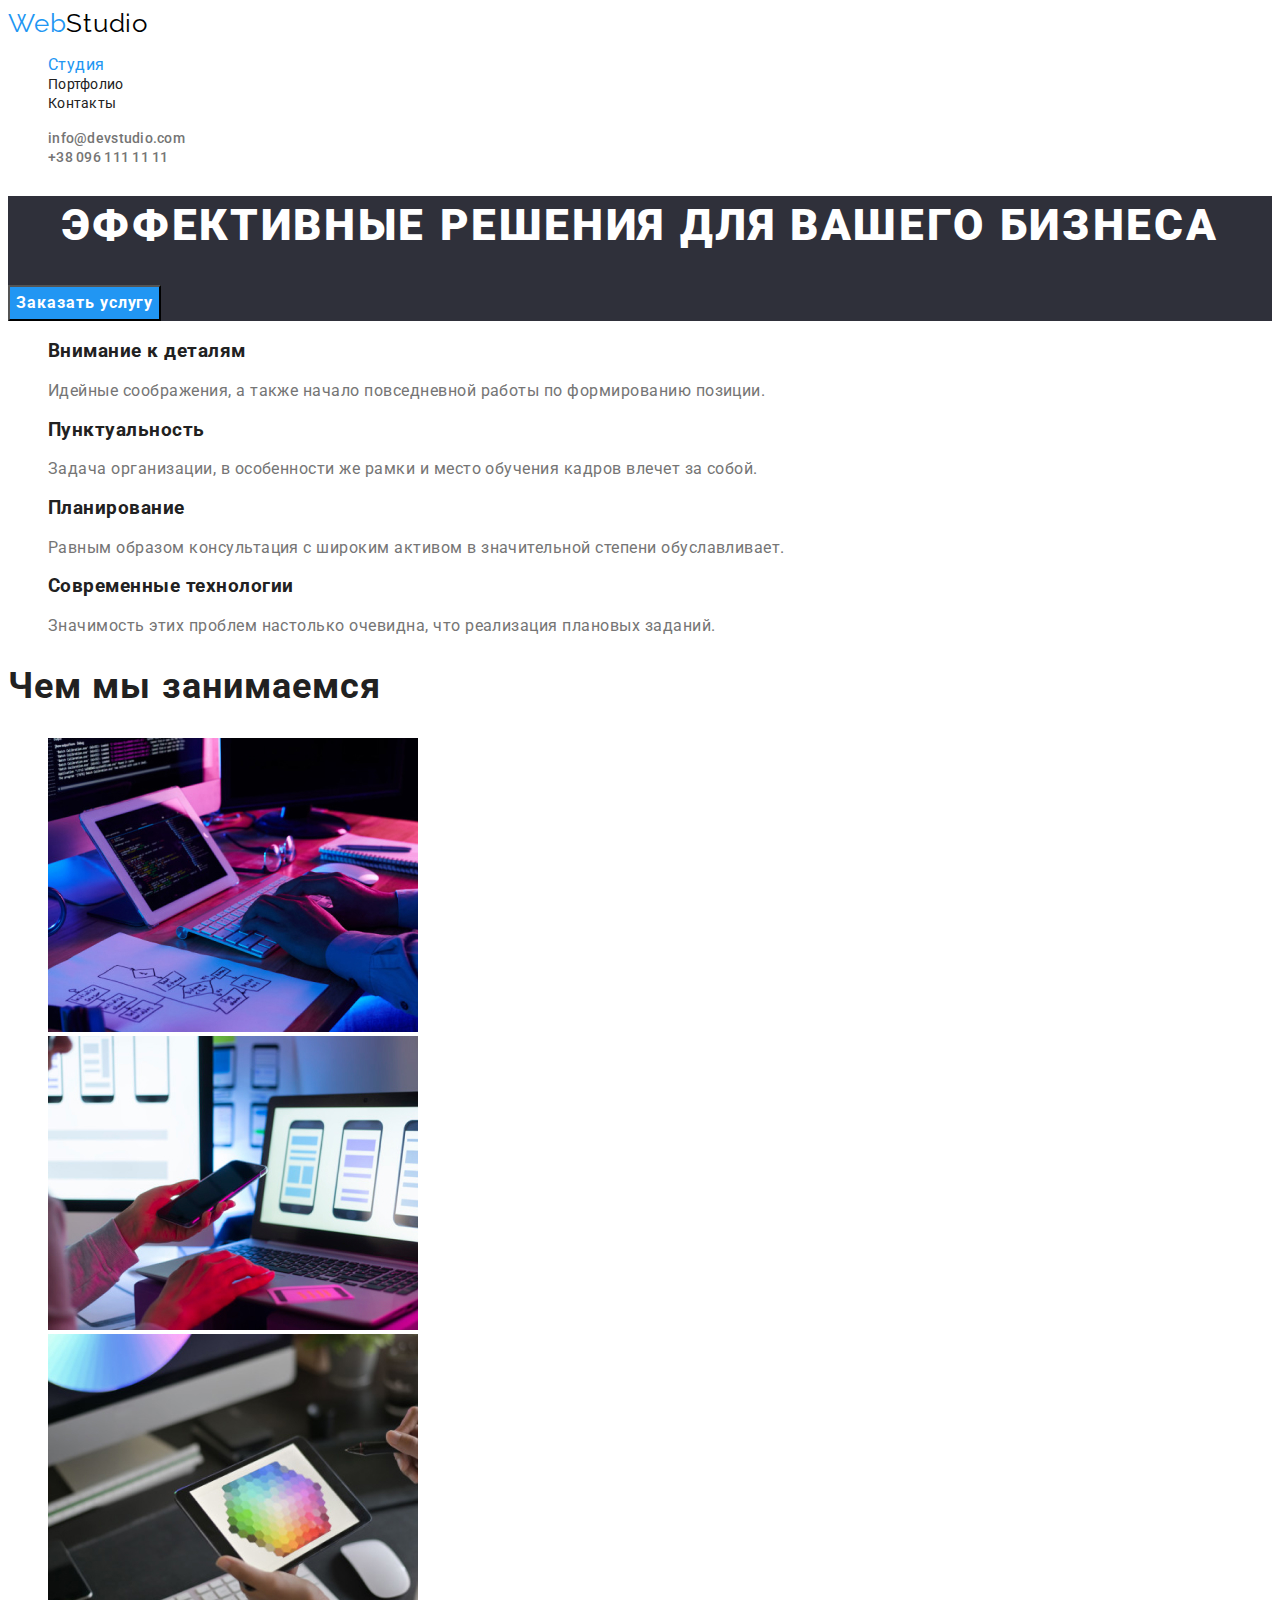
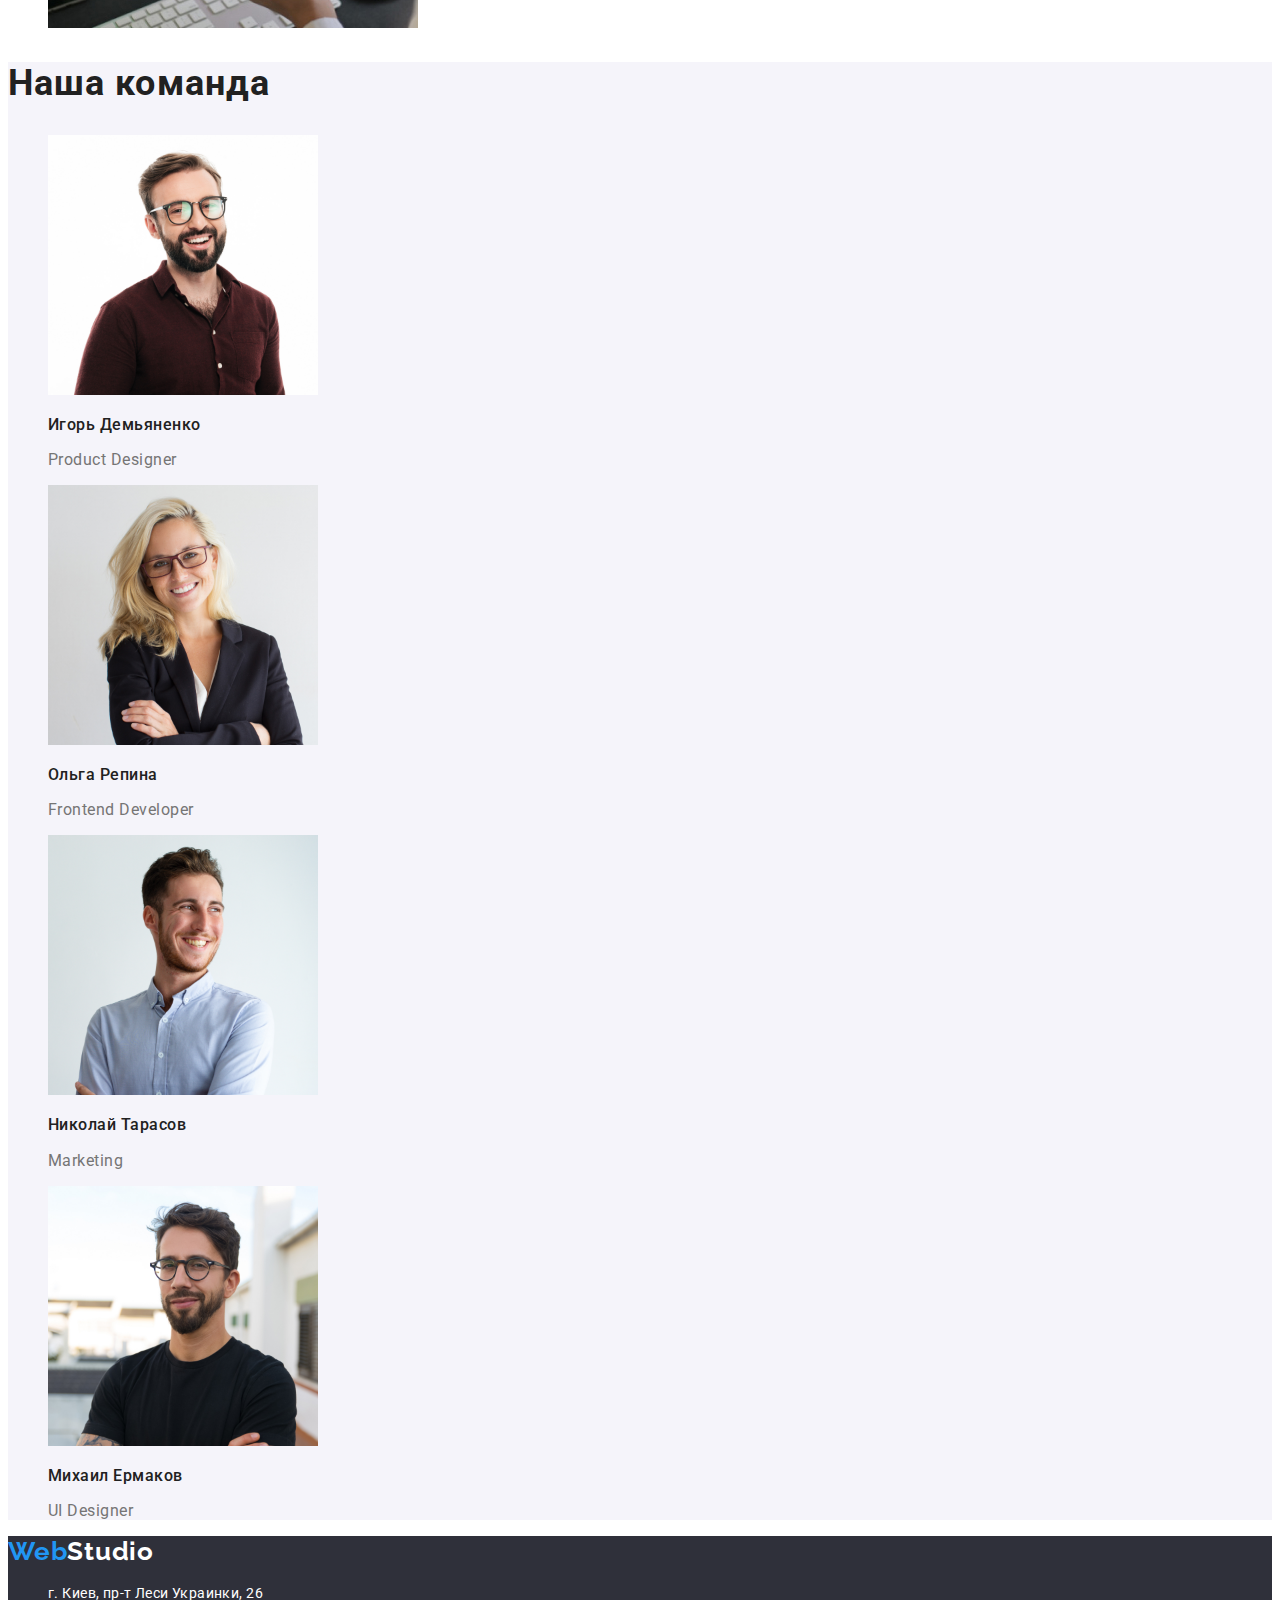
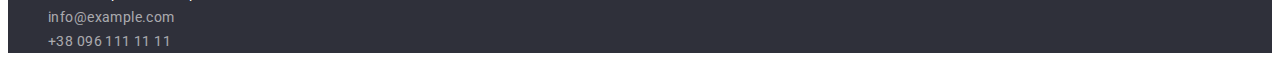
==== index.html @ 51764824 "копирует все файлы из дз2" ====
<!DOCTYPE html>
<html lang="ru">
  <head>
    <meta name="viewport" content="width=device-width, initial-scale=1.0" />
    <title>Document</title>
    <link rel="stylesheet" href="https://cdnjs.cloudflare.com/ajax/libs/modern-normalize/1.0.0/modern-normalize.min.css" 
    integrity="sha512-ISS7cAi1PEhQ8jnbJpJZMd29NlhNj4AWYyLOSp2CE/CsHxTCu+r+t0D2yoJudVrd0/8fTVPUVDzY5Tvli75u/g==" crossorigin="anonymous" />
    <meta charset="UTF-8" />
    <link rel="preconnect" href="https://fonts.gstatic.com">
    <link href="https://fonts.googleapis.com/css2?family=Raleway:wght@700&family=Roboto:wght@400;500;700;900&display=swap" 
    rel="stylesheet">
    <link rel="stylesheet" href="./css/styles.css">
   
    
  </head>
  <body class="page">
    <!--Header-->
    <header class="page-header">
      <nav>
        <a href="./index.html" class="logo" lang="en"> <span class="logo-accent">Web</span>Studio
        </a>
        
        <ul class="site-nav">
          <li><a href="./index.html" class="link-current">Студия</a></li>
          <li><a href="./portfolio.html" class="link">Портфолио</a></li>
          <li><a href="#" class="link">Контакты</a></li>
        </ul>
      </nav>

        <ul class="contacts">
          <li>
            <a href="mailto:info@devstudio.com" class="link">info@devstudio.com</a>
          </li>
          <li>
            <a href="tel:+380961111111" class="link">+38 096 111 11 11</a>
          </li>
          </ul>
    </header>

    <main>
      <!-- Hero-->
      <section class="hero">
        <h1 class="hero-title">Эффективные решения для вашего бизнеса</h1>
        <button type="button" class="hero-button">Заказать услугу</button>
      </section>
      <!--Advantages-->
      <section class="section">
        <h2 hidden class="section-title">Наши преимущества</h2>
        <ul>
          <li>
            <h3 class="title">Внимание к деталям</h3>
            <p>
              Идейные соображения, а также начало повседневной работы по
              формированию позиции.
            </p>
          </li>
          <li>
            <h3 class="title">Пунктуальность</h3>
            <p>
              Задача организации, в особенности же рамки и место обучения кадров
              влечет за собой.
            </p>
          </li>
          <li>
            <h3 class="title">Планирование</h3>
            <p>
              Равным образом консультация с широким активом в значительной
              степени обуславливает.
            </p>
          </li>
          <li>
            <h3 class="title">Современные технологии</h3>
            <p>
              Значимость этих проблем настолько очевидна, что реализация
              плановых заданий.
            </p>
          </li>
        </ul>
      </section>
      <!--capabilities-->
      <section class="section">
        <h2 class="section-title">Чем мы занимаемся</h2>
        <ul>
          <li>
            <a href="">
              <img
                src="./images/photo1.jpg/box-1.jpg"
                alt="программирование"
                width="370"/>
            </a>
          </li>
          <li>
            <a href=""
              ><img
                src="./images/photo1.jpg/box-2.jpg"
                alt="дизайн"
                width="370"
            /></a>
          </li>
          <li>
            <a href=""
              ><img
                src="./images/photo1.jpg/box-3.jpg"
                alt="графика"
                width="370" />
            </a>
          </li>
        </ul>
      </section>
      <!--Team-->
      <section class="team-section">
        <h2 class="section-title">Наша команда</h2>
        <ul>
          <li>
            <img
                src="./images/team.jpg/img-4.jpg"
                alt="продуктовый дизайнер"
                width="270"
              />
            <h3 class="name">Игорь Демьяненко</h3>
            <p lang="en">Product Designer</p>
          </li>
          <li>
            <img
                src="./images/team.jpg/img-1.jpg"
                alt="фронт-энд разработчик"
                width="270"
              />
            <h3 class="name">Ольга Репина</h3>
            <p lang="en">Frontend Developer</p>
          </li>
          <li>
            <img
                src="./images/team.jpg/img-2.jpg"
                alt="маркетолог"
                width="270"/>
            <h3 class="name">Николай Тарасов</h3>
            <p lang="en">Marketing</p>
          </li>
          <li>
            <img
                src="./images/team.jpg/img-3.jpg"
                alt="дизайнер интерфейсов"
                width="270">
            <h3 class="name">Михаил Ермаков</h3>
            <p lang="en">UI Designer</p>
          </li>
        </ul>
            
    </main>
    <!--Footer-->
    <footer class="footer-page">
      <a href="/" class="footer-logo" lang="en"> <span class="logo-accent">Web</span>Studio </a>
      <address class="footer-adress">
        <ul>
          <li><a href="#" class="footer-map">г. Киев, пр-т Леси Украинки, 26</a></li>
          <li><a href="mailto:info@devstudio.com" class="footer-link">info@example.com</a></li>
          <li><a href="tel:+380961111111" class="footer-link">+38 096 111 11 11</a></li>
        </ul>
      </address>
    </footer>
  </body>
</html>
---- css/styles.css ----
/*indexhtml стили */
:root {
  --primary-text-color: #757575;
  --title-text-color: #212121;
  --accent-color: #2196f3;
  --primary-dark-color: #000000;
  --primary-lite-color: #ffffff;
  --primary-adress-color: rgba(255, 255, 255, 0.6);
  --background-team-color: #f5f4fa;
  --background-hero-color: #2f303a;
}
/*
color studiobackground: #000000;

color text: #212121;
tel: #757575;
#F5F4FA; - background наша команда
footer tel email color: rgba(255, 255, 255, 0.6);

*/

body {
  background-color: var(--primary-lite-color);
  color: var(--primary-text-color);

  font-family: Roboto, sans-serif;
  letter-spacing: 0.03em;
}

ul {
  list-style: none;
}

a {
  text-decoration: none;
}
/*Text*/
.text {
  font-family: Roboto, sans-serif;
  font-weight: 400;
  font-size: 16px;
  line-height: 1.87;
  letter-spacing: 0.03em;
  color: var(--primary-text-color);
}

.page-header {
  background-color: var(--primary-lite-color);
}
/*Logo*/
.logo {
  color: var(--primary-dark-color);
  font-family: Raleway, sans-serif;
  font-size: 26px;
  line-height: 1.2;
  letter-spacing: 0.03em;

  /* identical to box height */
}
.logo:hover {
  color: var(--primary-dark-color);
}

.logo-accent {
  color: var(--accent-color);
}

/*Adress*/
.contacts .link {
  color: var(--primary-text-color);

  font-weight: 500;
  font-size: 14px;
  line-height: 1.14;
  letter-spacing: 0.02em;
}
.link:hover,
.link:focus {
  color: var(--accent-color);
}
/*Site nav*/

.site-nav .link {
  color: var(--title-text-color);
  font-size: 14px;
  line-height: 1.14;
  letter-spacing: 0.02em;
}
.link-current,
.site-nav .link:hover,
.site-nav .link:focus {
  color: var(--accent-color);
}
.site-nav-list .link-current,
.logo-accent {
  color: var(--accent-color);
}
/*hero*/

.hero {
  background-color: var(--background-hero-color);
}
.hero-title {
  color: var(--primary-lite-color);
  background-color: var(--background-hero-color);

  font-weight: 900;
  font-size: 44px;
  line-height: 1.36;
  text-align: center;
  letter-spacing: 0.06em;
  text-transform: uppercase;
}

.hero-button {
  color: var(--primary-lite-color);
  background-color: var(--accent-color);

  font-family: inherit;
  font-weight: 700;
  font-size: 16px;
  line-height: 1.9;
  letter-spacing: 0.06em;

  display: flex;
  align-items: center;
  text-align: center;
}

/*section*/
.section-title {
  color: var(--title-text-color);

  font-weight: 700;
  font-size: 36px;
  line-height: 1.2;
  letter-spacing: 0.03em;
}

/*advanteges*/
.section .title {
  color: var(--title-text-color);
}

/*Team*/

.team-section {
  background-color: var(--background-team-color);
}

.name {
  color: var(--title-text-color);

  font-weight: 500;
  font-size: 16px;
  line-height: 1.2;
  letter-spacing: 0.03em;
}

/*Footer*/
.footer-page {
  background-color: var(--background-hero-color);
  letter-spacing: 0.03em;
  font-size: 14px;
  line-height: 1.71;
}

.footer-logo {
  color: var(--primary-lite-color);

  font-family: Raleway;
  font-style: normal;
  font-weight: 700;
  font-size: 26px;
  line-height: 1.2;
  letter-spacing: 0.03em;
}

.footer-logo:hover {
  color: var(--primary-lite-color);
}

.logo-accent {
  color: var(--accent-color);
}

.footer-adress .footer-map {
  color: var(--primary-lite-color);
  font-style: normal;
}
.footer-link {
  color: var(--primary-adress-color);
  font-style: normal;
}
/*portfolio стили */

.portfolio-button {
  color: var(--title-text-color);
  background-color: var(--background-team-color);

  font-family: inherit;
  font-weight: 500;
  font-size: 16px;
  line-height: 1.6;
  letter-spacing: 0.03em;

  text-align: center;
}

.portfolio-button:hover,
.portfolio-button:focus {
  color: var(--primary-lite-color);
  background-color: var(--accent-color);
}

/*.logo-accent */
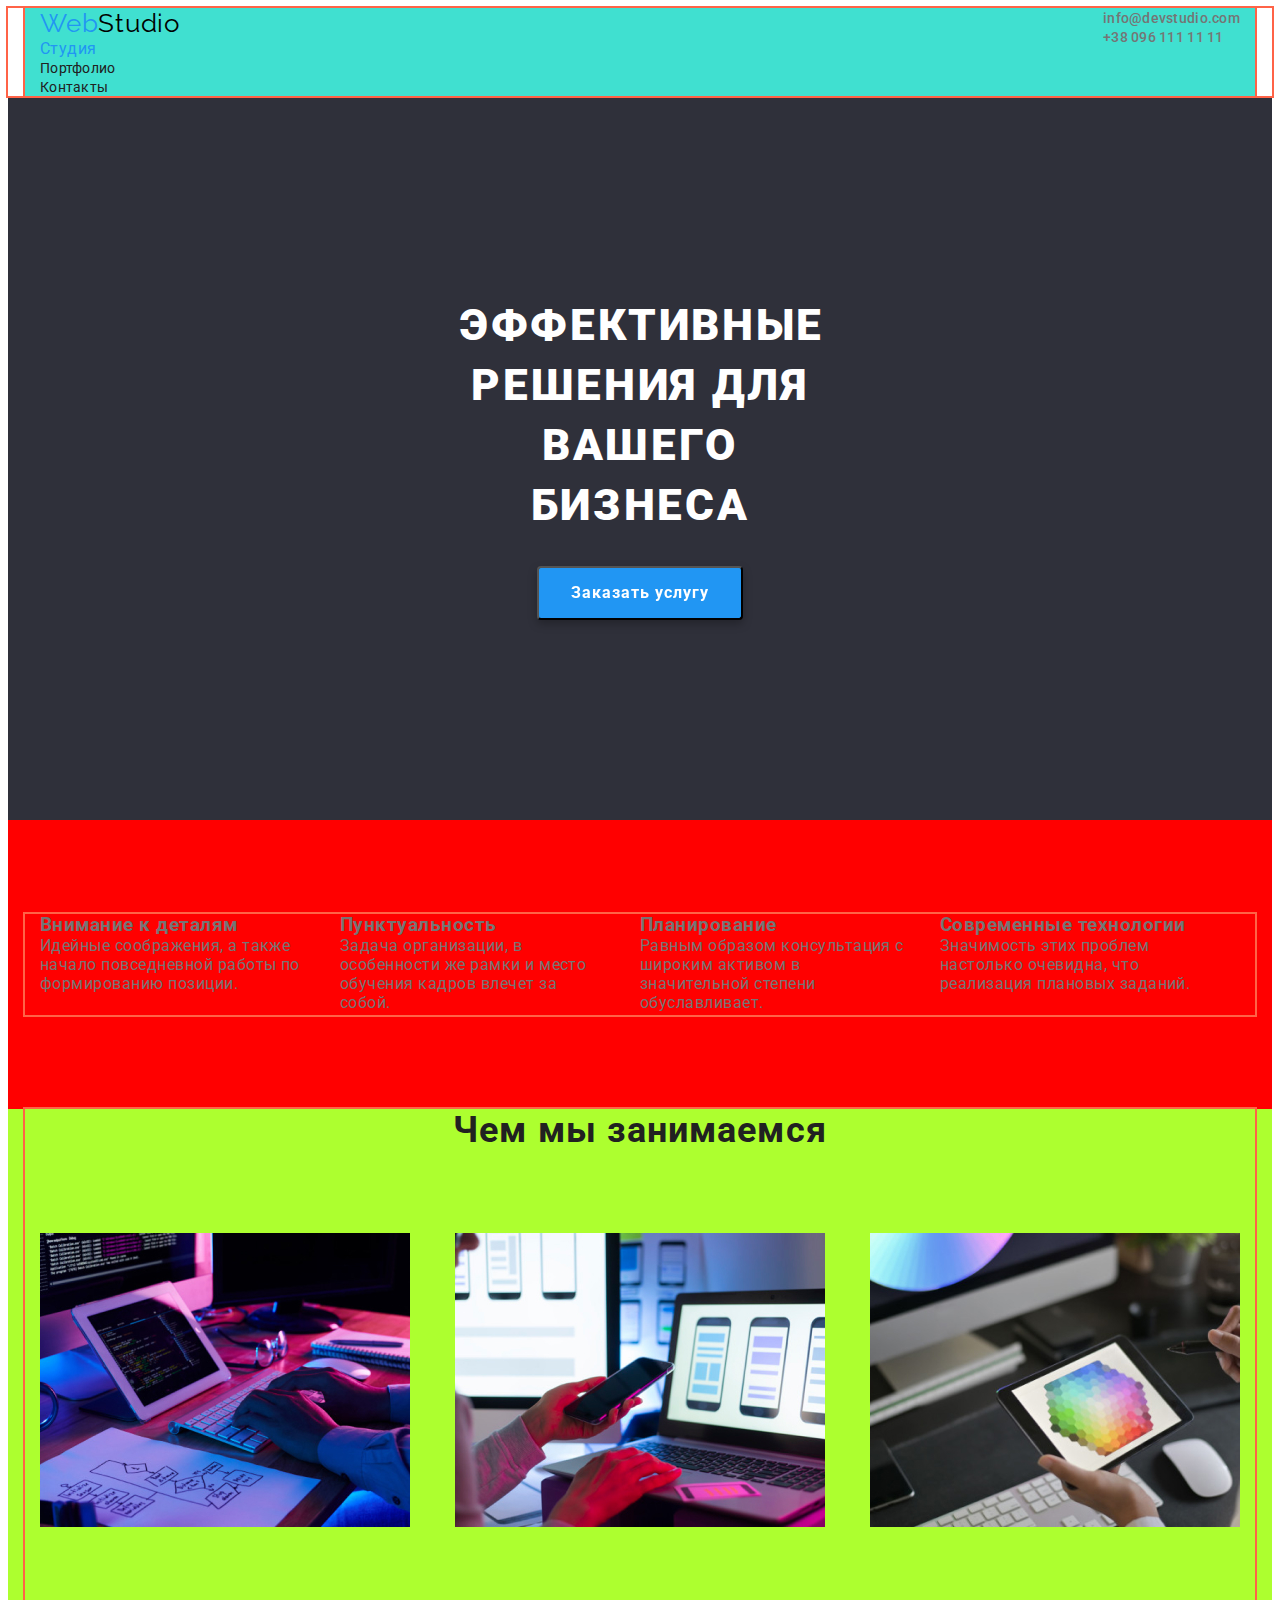
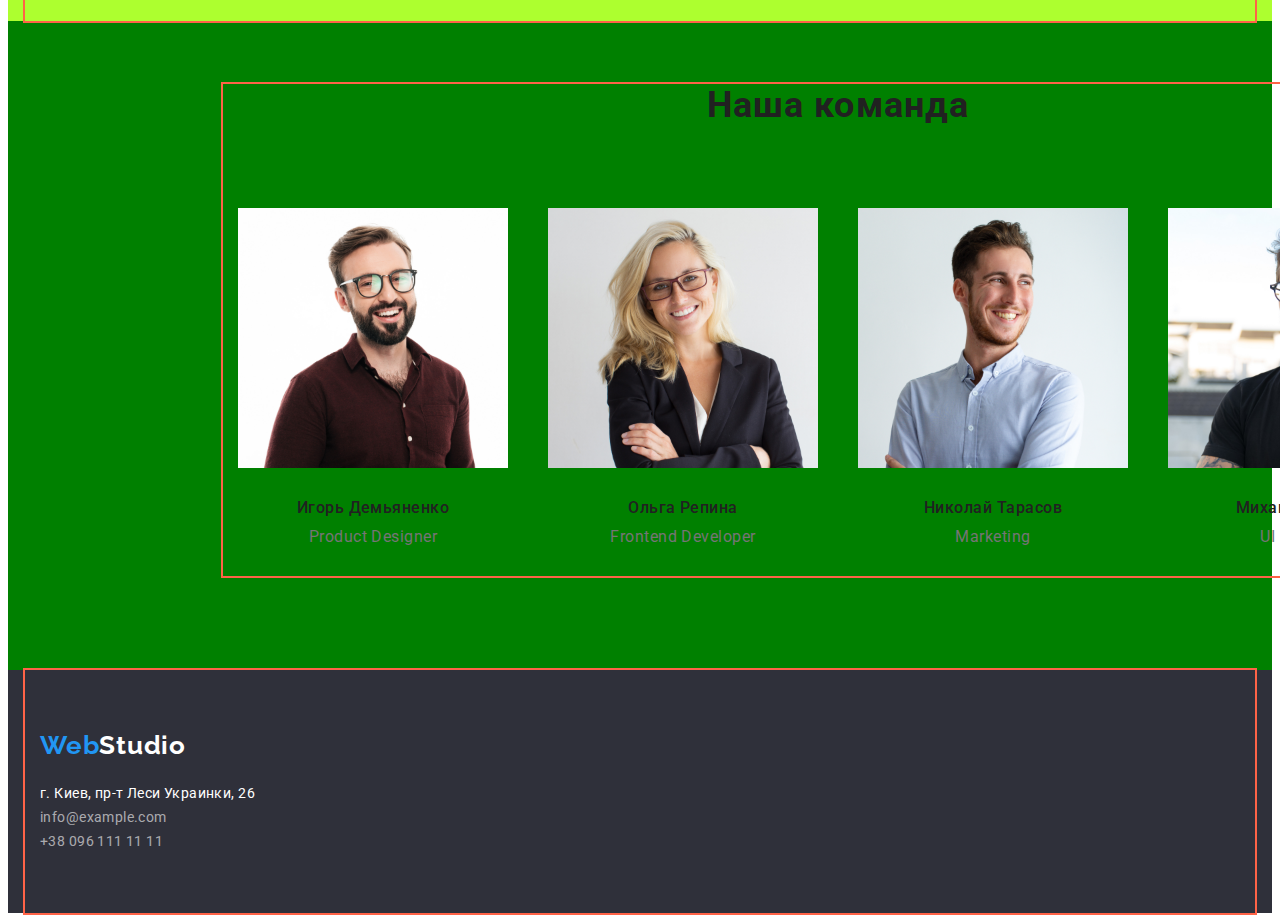
==== commit e51f6acb: "создает флекс боксы" ====
--- a/index.html
+++ b/index.html
@@ -3,38 +3,47 @@
   <head>
     <meta name="viewport" content="width=device-width, initial-scale=1.0" />
     <title>Document</title>
-    <link rel="stylesheet" href="https://cdnjs.cloudflare.com/ajax/libs/modern-normalize/1.0.0/modern-normalize.min.css" 
-    integrity="sha512-ISS7cAi1PEhQ8jnbJpJZMd29NlhNj4AWYyLOSp2CE/CsHxTCu+r+t0D2yoJudVrd0/8fTVPUVDzY5Tvli75u/g==" crossorigin="anonymous" />
+    <link
+      rel="stylesheet"
+      href="https://cdnjs.cloudflare.com/ajax/libs/modern-normalize/1.0.0/modern-normalize.min.css"
+      integrity="sha512-ISS7cAi1PEhQ8jnbJpJZMd29NlhNj4AWYyLOSp2CE/CsHxTCu+r+t0D2yoJudVrd0/8fTVPUVDzY5Tvli75u/g=="
+      crossorigin="anonymous"
+    />
     <meta charset="UTF-8" />
-    <link rel="preconnect" href="https://fonts.gstatic.com">
-    <link href="https://fonts.googleapis.com/css2?family=Raleway:wght@700&family=Roboto:wght@400;500;700;900&display=swap" 
-    rel="stylesheet">
-    <link rel="stylesheet" href="./css/styles.css">
-   
-    
+    <link rel="preconnect" href="https://fonts.gstatic.com" />
+    <link
+      href="https://fonts.googleapis.com/css2?family=Raleway:wght@700&family=Roboto:wght@400;500;700;900&display=swap"
+      rel="stylesheet"
+    />
+    <link rel="stylesheet" href="./css/styles.css" />
   </head>
   <body class="page">
     <!--Header-->
     <header class="page-header">
-      <nav>
-        <a href="./index.html" class="logo" lang="en"> <span class="logo-accent">Web</span>Studio
-        </a>
-        
-        <ul class="site-nav">
-          <li><a href="./index.html" class="link-current">Студия</a></li>
-          <li><a href="./portfolio.html" class="link">Портфолио</a></li>
-          <li><a href="#" class="link">Контакты</a></li>
-        </ul>
-      </nav>
+      <div class="header container">
+        <nav class="main-nav">
+          <a href="./index.html" class="logo" lang="en">
+            <span class="logo-accent">Web</span>Studio
+          </a>
+
+          <ul class="site-nav">
+            <li><a href="./index.html" class="link-current">Студия</a></li>
+            <li><a href="./portfolio.html" class="link">Портфолио</a></li>
+            <li><a href="#" class="link">Контакты</a></li>
+          </ul>
+        </nav>
 
         <ul class="contacts">
           <li>
-            <a href="mailto:info@devstudio.com" class="link">info@devstudio.com</a>
+            <a href="mailto:info@devstudio.com" class="link"
+              >info@devstudio.com</a
+            >
           </li>
           <li>
             <a href="tel:+380961111111" class="link">+38 096 111 11 11</a>
           </li>
-          </ul>
+        </ul>
+      </div>
     </header>
 
     <main>
@@ -44,120 +53,155 @@
         <button type="button" class="hero-button">Заказать услугу</button>
       </section>
       <!--Advantages-->
-      <section class="section">
-        <h2 hidden class="section-title">Наши преимущества</h2>
-        <ul>
-          <li>
-            <h3 class="title">Внимание к деталям</h3>
-            <p>
-              Идейные соображения, а также начало повседневной работы по
-              формированию позиции.
-            </p>
-          </li>
-          <li>
-            <h3 class="title">Пунктуальность</h3>
-            <p>
-              Задача организации, в особенности же рамки и место обучения кадров
-              влечет за собой.
-            </p>
-          </li>
-          <li>
-            <h3 class="title">Планирование</h3>
-            <p>
-              Равным образом консультация с широким активом в значительной
-              степени обуславливает.
-            </p>
-          </li>
-          <li>
-            <h3 class="title">Современные технологии</h3>
-            <p>
-              Значимость этих проблем настолько очевидна, что реализация
-              плановых заданий.
-            </p>
-          </li>
-        </ul>
+      <section class="advantages-section">
+        <div class="container advantages">
+          <h2 hidden class="section-title">Наши преимущества</h2>
+          <ul class="section-title-list">
+            <li class="section-title-li">
+              <h3 class="title">Внимание к деталям</h3>
+              <p class="title-description">
+                Идейные соображения, а также начало повседневной работы по
+                формированию позиции.
+              </p>
+            </li>
+            <li class="section-title-li">
+              <h3 class="title">Пунктуальность</h3>
+              <p class="title-description">
+                Задача организации, в особенности же рамки и место обучения
+                кадров влечет за собой.
+              </p>
+            </li>
+            <li class="section-title-li">
+              <h3 class="title">Планирование</h3>
+              <p class="title-description">
+                Равным образом консультация с широким активом в значительной
+                степени обуславливает.
+              </p>
+            </li>
+            <li class="section-title-li">
+              <h3 class="title">Современные технологии</h3>
+              <p class="title-description">
+                Значимость этих проблем настолько очевидна, что реализация
+                плановых заданий.
+              </p>
+            </li>
+          </ul>
+        </div>
       </section>
       <!--capabilities-->
       <section class="section">
-        <h2 class="section-title">Чем мы занимаемся</h2>
-        <ul>
-          <li>
-            <a href="">
-              <img
-                src="./images/photo1.jpg/box-1.jpg"
-                alt="программирование"
-                width="370"/>
-            </a>
-          </li>
-          <li>
-            <a href=""
-              ><img
-                src="./images/photo1.jpg/box-2.jpg"
-                alt="дизайн"
-                width="370"
-            /></a>
-          </li>
-          <li>
-            <a href=""
-              ><img
-                src="./images/photo1.jpg/box-3.jpg"
-                alt="графика"
-                width="370" />
-            </a>
-          </li>
-        </ul>
+        <div class="capabilities container">
+          <h2 class="section-title">Чем мы занимаемся</h2>
+          <ul class="capabilities-flex">
+            <li class="capabilities-flex-item">
+              <a href="#">
+                <img
+                  class="images"
+                  src="./images/photo1.jpg/box-1.jpg"
+                  alt="программирование"
+                  width="370"
+                />
+              </a>
+            </li>
+            <li class="capabilities-flex-item">
+              <a href="#"
+                ><img
+                  class="images"
+                  src="./images/photo1.jpg/box-2.jpg"
+                  alt="дизайн"
+                  width="370"
+              /></a>
+            </li>
+            <li class="capabilities-flex-item">
+              <a href="#">
+                <img
+                  class="images"
+                  src="./images/photo1.jpg/box-3.jpg"
+                  alt="графика"
+                  width="370"
+                />
+              </a>
+            </li>
+          </ul>
+        </div>
       </section>
       <!--Team-->
       <section class="team-section">
-        <h2 class="section-title">Наша команда</h2>
-        <ul>
-          <li>
-            <img
+        <div class="container employment-team">
+          <h2 class="section-title">Наша команда</h2>
+          <ul class="team-flex">
+            <li class="team-flex-item">
+              <img
+                class="images"
                 src="./images/team.jpg/img-4.jpg"
                 alt="продуктовый дизайнер"
                 width="270"
               />
-            <h3 class="name">Игорь Демьяненко</h3>
-            <p lang="en">Product Designer</p>
-          </li>
-          <li>
-            <img
+              <h3 class="name">Игорь Демьяненко</h3>
+              <p lang="en">Product Designer</p>
+            </li>
+            <li class="team-flex-item">
+              <img
+                class="images"
                 src="./images/team.jpg/img-1.jpg"
                 alt="фронт-энд разработчик"
                 width="270"
               />
-            <h3 class="name">Ольга Репина</h3>
-            <p lang="en">Frontend Developer</p>
-          </li>
-          <li>
-            <img
+              <h3 class="name">Ольга Репина</h3>
+              <p lang="en">Frontend Developer</p>
+            </li>
+            <li class="team-flex-item">
+              <img
+                class="images"
                 src="./images/team.jpg/img-2.jpg"
                 alt="маркетолог"
-                width="270"/>
-            <h3 class="name">Николай Тарасов</h3>
-            <p lang="en">Marketing</p>
-          </li>
-          <li>
-            <img
+                width="270"
+              />
+              <h3 class="name">Николай Тарасов</h3>
+              <p lang="en">Marketing</p>
+            </li>
+            <li class="team-flex-item">
+              <img
+                class="images"
                 src="./images/team.jpg/img-3.jpg"
                 alt="дизайнер интерфейсов"
-                width="270">
-            <h3 class="name">Михаил Ермаков</h3>
-            <p lang="en">UI Designer</p>
-          </li>
-        </ul>
-            
+                width="270"
+              />
+              <h3 class="name">Михаил Ермаков</h3>
+              <p lang="en">UI Designer</p>
+            </li>
+          </ul>
+        </div>
+      </section>
     </main>
     <!--Footer-->
     <footer class="footer-page">
-      <a href="/" class="footer-logo" lang="en"> <span class="logo-accent">Web</span>Studio </a>
-      <address class="footer-adress">
-        <ul>
-          <li><a href="#" class="footer-map">г. Киев, пр-т Леси Украинки, 26</a></li>
-          <li><a href="mailto:info@devstudio.com" class="footer-link">info@example.com</a></li>
-          <li><a href="tel:+380961111111" class="footer-link">+38 096 111 11 11</a></li>
-        </ul>
-      </address>
+      <div class="container">
+        <div class="address-item">
+          <a href="/" class="footer-logo" lang="en">
+            <span class="logo-accent">Web</span>Studio
+          </a>
+          <address class="footer-adress">
+            <ul>
+              <li>
+                <a href="#" class="footer-map"
+                  >г. Киев, пр-т Леси Украинки, 26</a
+                >
+              </li>
+              <li>
+                <a href="mailto:info@devstudio.com" class="footer-link"
+                  >info@example.com</a
+                >
+              </li>
+              <li>
+                <a href="tel:+380961111111" class="footer-link"
+                  >+38 096 111 11 11</a
+                >
+              </li>
+            </ul>
+          </address>
+        </div>
+      </div>
     </footer>
   </body>
-</html>+</html>
--- a/css/styles.css
+++ b/css/styles.css
@@ -1,4 +1,15 @@
 /*indexhtml стили */
+
+html {
+  box-sizing: border-box;
+}
+
+*,
+*::before,
+*::after {
+  box-sizing: inherit;
+}
+
 :root {
   --primary-text-color: #757575;
   --title-text-color: #212121;
@@ -27,12 +38,48 @@
   letter-spacing: 0.03em;
 }
 
-ul {
+ul,
+ol {
   list-style: none;
+
+  padding: 0;
+  margin: 0;
+}
+
+h1,
+h2,
+h3,
+h4,
+h5,
+h6,
+p {
+  margin: 0;
 }
 
 a {
   text-decoration: none;
+}
+
+.images {
+  display: block;
+}
+
+/*HEADER*/
+.container {
+  width: 1230px;
+  padding-left: 15px;
+  padding-right: 15px;
+  margin-left: auto;
+  margin-right: auto;
+
+  outline: 2px solid tomato;
+}
+
+.header {
+  display: flex;
+  justify-content: space-between;
+  text-align: ;
+  background-color: turquoise;
 }
 /*Text*/
 .text {
@@ -42,11 +89,16 @@
   line-height: 1.87;
   letter-spacing: 0.03em;
   color: var(--primary-text-color);
+
+  margin-top: 0;
+  margin-bottom: 20px;
 }
 
 .page-header {
   background-color: var(--primary-lite-color);
-}
+  outline: 2px solid tomato;
+}
+
 /*Logo*/
 .logo {
   color: var(--primary-dark-color);
@@ -98,7 +150,13 @@
 /*hero*/
 
 .hero {
+  padding-top: 0;
+  padding-bottom: 0;
+  margin-top: 0;
+  margin-bottom: 0;
+
   background-color: var(--background-hero-color);
+  text-align: center;
 }
 .hero-title {
   color: var(--primary-lite-color);
@@ -107,9 +165,14 @@
   font-weight: 900;
   font-size: 44px;
   line-height: 1.36;
-  text-align: center;
   letter-spacing: 0.06em;
   text-transform: uppercase;
+
+  margin-top: 0;
+  margin-left: 452px;
+  margin-right: 452px;
+  margin-bottom: 30px;
+  padding-top: 200px;
 }
 
 .hero-button {
@@ -122,12 +185,33 @@
   line-height: 1.9;
   letter-spacing: 0.06em;
 
-  display: flex;
-  align-items: center;
-  text-align: center;
-}
-
-/*section*/
+  border: 1 px solid transparent;
+  border-radius: 4px;
+  padding: 10px 32px;
+  min-width: 200px;
+
+  filter: drop-shadow(0px 4px 4px rgba(0, 0, 0, 0.25));
+  margin-bottom: 200px;
+}
+
+/* CAPABILITIES section*/
+.section {
+  padding-top: ;
+  padding-bottom: ;
+  margin-top: 0;
+  margin-bottom: 0;
+  background-color: greenyellow;
+}
+
+.section.no-padding {
+  padding-top: 0;
+  padding-bottom: 0;
+}
+.capabilities-flex {
+  display: flex;
+  justify-content: space-between;
+}
+
 .section-title {
   color: var(--title-text-color);
 
@@ -135,17 +219,77 @@
   font-size: 36px;
   line-height: 1.2;
   letter-spacing: 0.03em;
+
+  padding-bottom: 81px;
+  margin-top: 0;
+  text-align: center;
+}
+.capabilities-flex-item {
+  padding-bottom: 94px;
 }
 
 /*advanteges*/
+.advantages-section {
+  padding-top: 94px;
+  padding-bottom: 94px;
+
+  background-color: red;
+}
+.section-title {
+  padding-top: ;
+  padding-bottom: ;
+}
 .section .title {
   color: var(--title-text-color);
+  margin-top: 0;
+  margin-bottom: 10px;
+}
+.title-description {
+  margin-top: 0;
+  margin-bottom: 0;
+}
+.section-title-list {
+  display: flex;
+  justify-content: space-between;
+  flex-wrap: nowrap;
+  width: 1170px;
+  height: 101px;
+}
+.section-title-li {
+  width: 270px;
+  height: 75px;
+  /*top: 804px;
+  left: 230px;*/
 }
 
 /*Team*/
 
 .team-section {
   background-color: var(--background-team-color);
+  margin-top: 0;
+  margin-bottom: 0;
+  padding-top: 63px;
+  padding-bottom: 94px;
+  padding-left: 215px;
+  padding-right: 215px;
+  background-color: green;
+}
+.team-section p {
+  margin-top: 0;
+  margin-bottom: 0;
+}
+
+.employment-team {
+}
+
+.team-flex {
+  display: flex;
+  justify-content: space-between;
+}
+
+.team-flex-item {
+  padding-bottom: 30px;
+  text-align: center;
 }
 
 .name {
@@ -155,14 +299,30 @@
   font-size: 16px;
   line-height: 1.2;
   letter-spacing: 0.03em;
+
+  margin-top: 30px;
+  margin-bottom: 10px;
+  text-align: center;
 }
 
 /*Footer*/
 .footer-page {
+  padding-top: ;
+  padding-bottom: ;
+  padding-left: ;
+  padding-right: ;
+
   background-color: var(--background-hero-color);
   letter-spacing: 0.03em;
   font-size: 14px;
   line-height: 1.71;
+}
+
+.footer-page > .container {
+  display: flex;
+  align-items: baseline;
+  padding-top: 60px;
+  padding-bottom: 60px;
 }
 
 .footer-logo {
@@ -174,14 +334,23 @@
   font-size: 26px;
   line-height: 1.2;
   letter-spacing: 0.03em;
+
+  display: block;
+  margin-bottom: 20px;
 }
 
 .footer-logo:hover {
+  display: block;
+  margin-bottom: 20px;
   color: var(--primary-lite-color);
 }
 
 .logo-accent {
   color: var(--accent-color);
+}
+.footer-adress {
+  display: flex;
+  flex-direction: column;
 }
 
 .footer-adress .footer-map {
@@ -195,7 +364,7 @@
 /*portfolio стили */
 
 .portfolio-button {
-  color: var(--title-text-color);
+  color: var(--titl-text-color);
   background-color: var(--background-team-color);
 
   font-family: inherit;
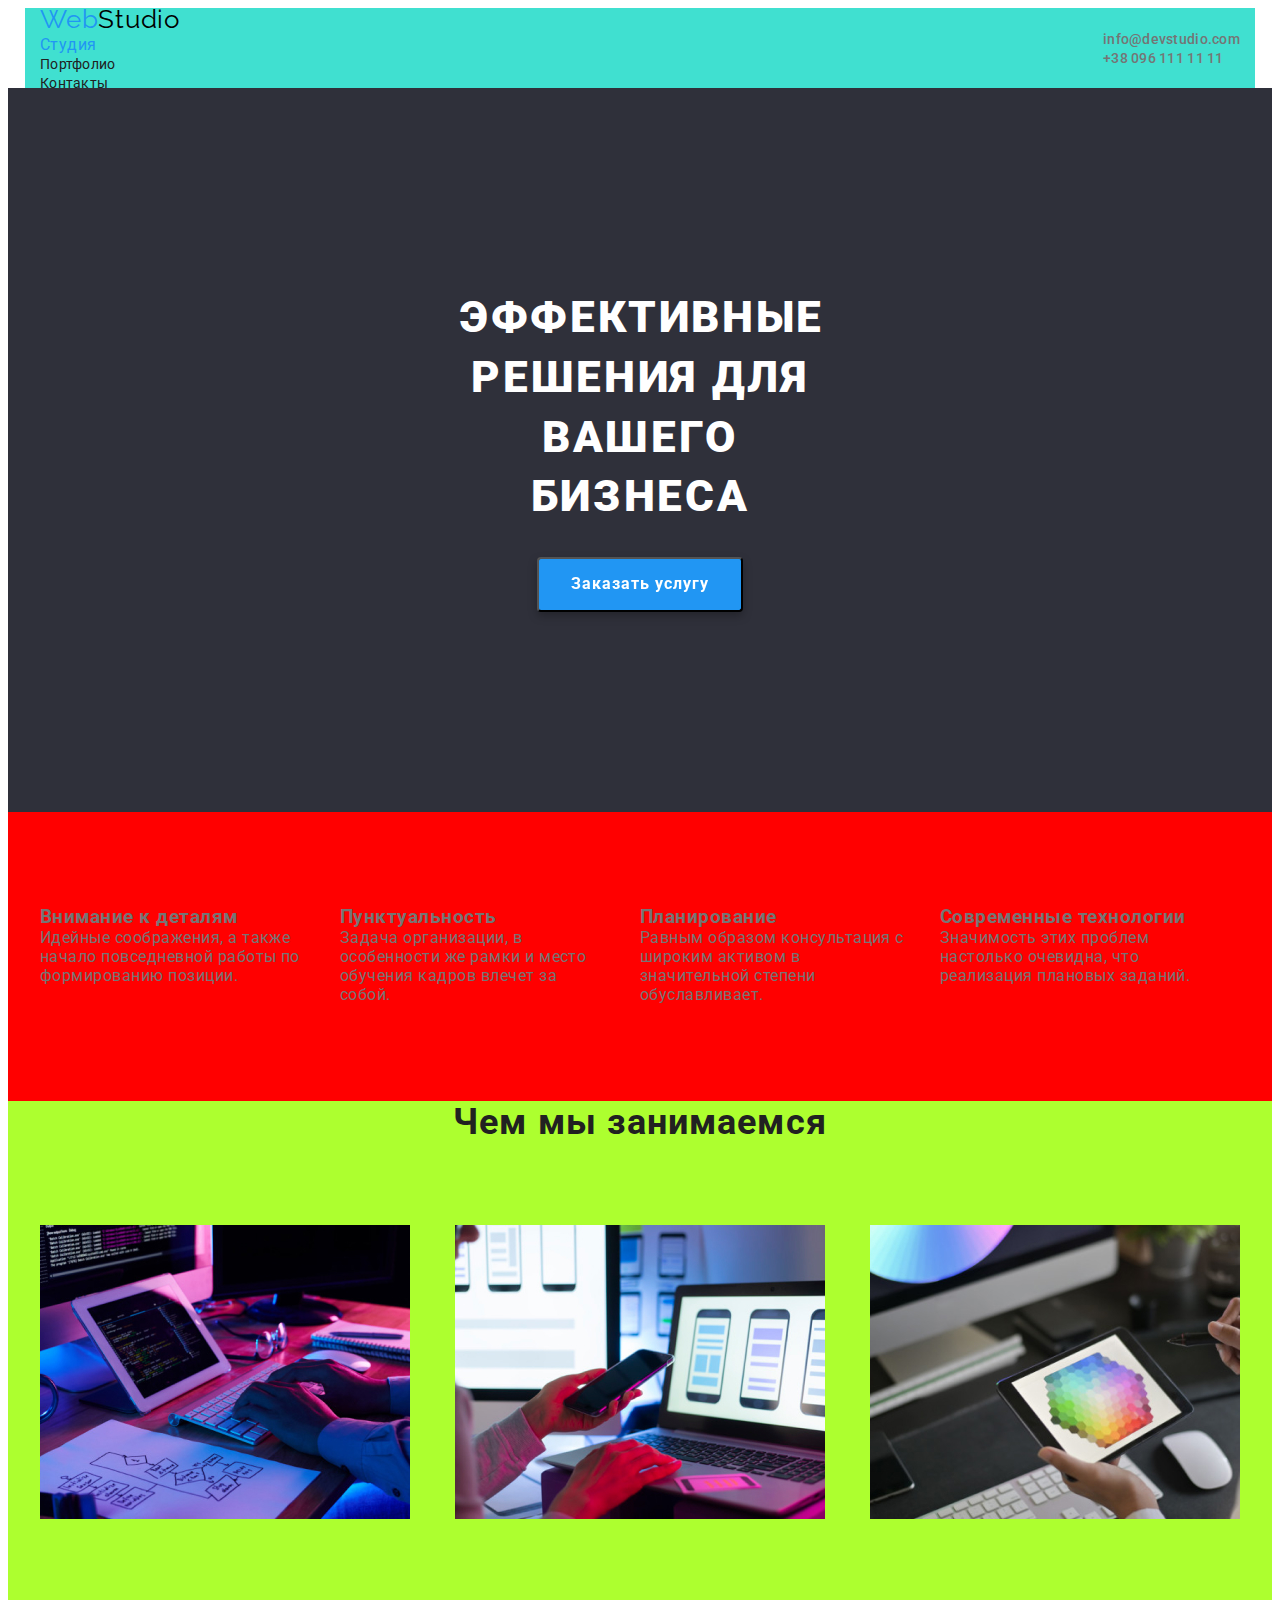
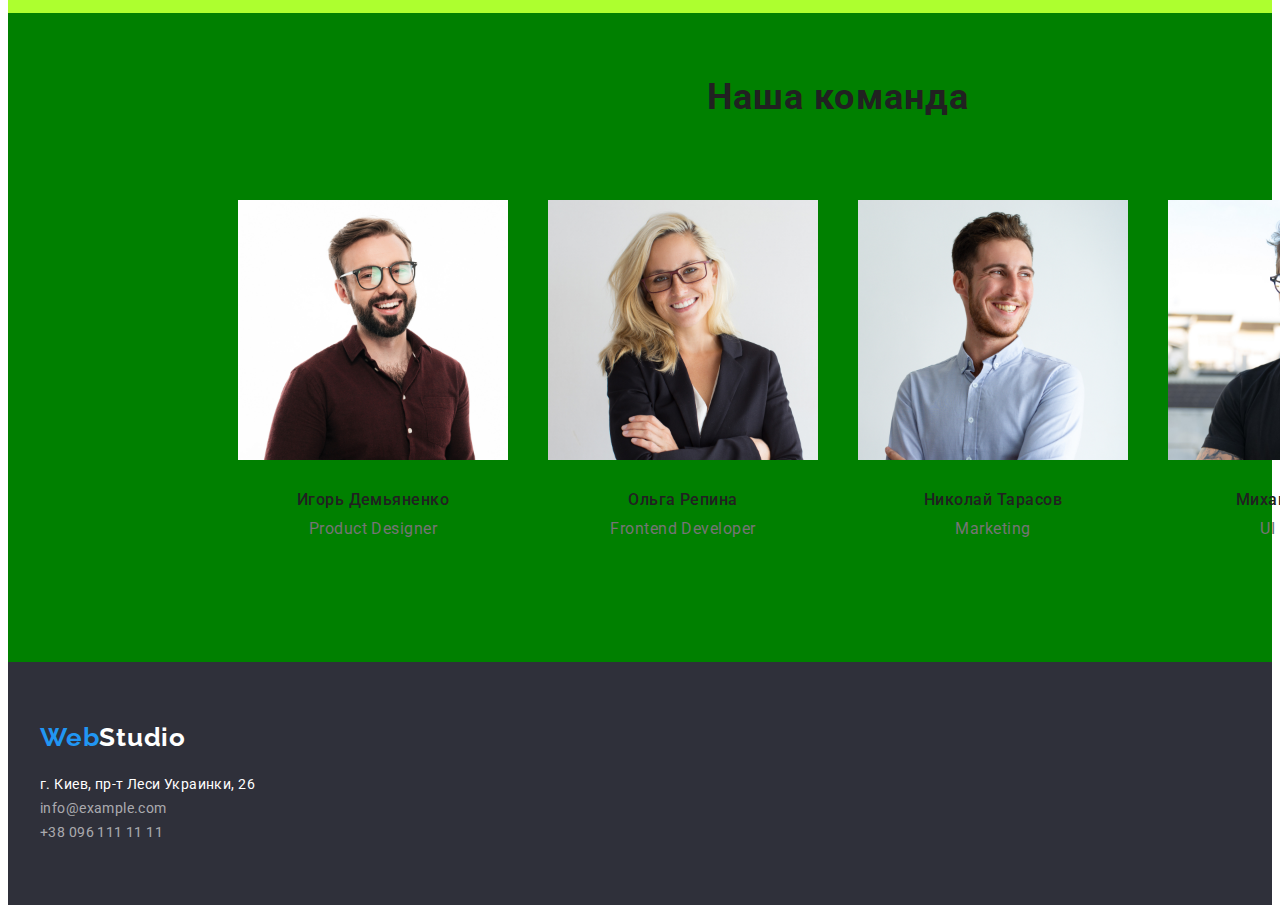
==== commit c544209f: "блоки" ====
--- a/index.html
+++ b/index.html
@@ -20,7 +20,7 @@
   <body class="page">
     <!--Header-->
     <header class="page-header">
-      <div class="header container">
+      <div class="container container-header">
         <nav class="main-nav">
           <a href="./index.html" class="logo" lang="en">
             <span class="logo-accent">Web</span>Studio
--- a/css/styles.css
+++ b/css/styles.css
@@ -71,16 +71,17 @@
   padding-right: 15px;
   margin-left: auto;
   margin-right: auto;
-
-  outline: 2px solid tomato;
-}
-
-.header {
+}
+
+.container-header {
   display: flex;
   justify-content: space-between;
-  text-align: ;
+  align-items: center;
+  height: 80px;
+
   background-color: turquoise;
 }
+
 /*Text*/
 .text {
   font-family: Roboto, sans-serif;
@@ -96,7 +97,6 @@
 
 .page-header {
   background-color: var(--primary-lite-color);
-  outline: 2px solid tomato;
 }
 
 /*Logo*/
@@ -118,6 +118,7 @@
 }
 
 /*Adress*/
+
 .contacts .link {
   color: var(--primary-text-color);
 
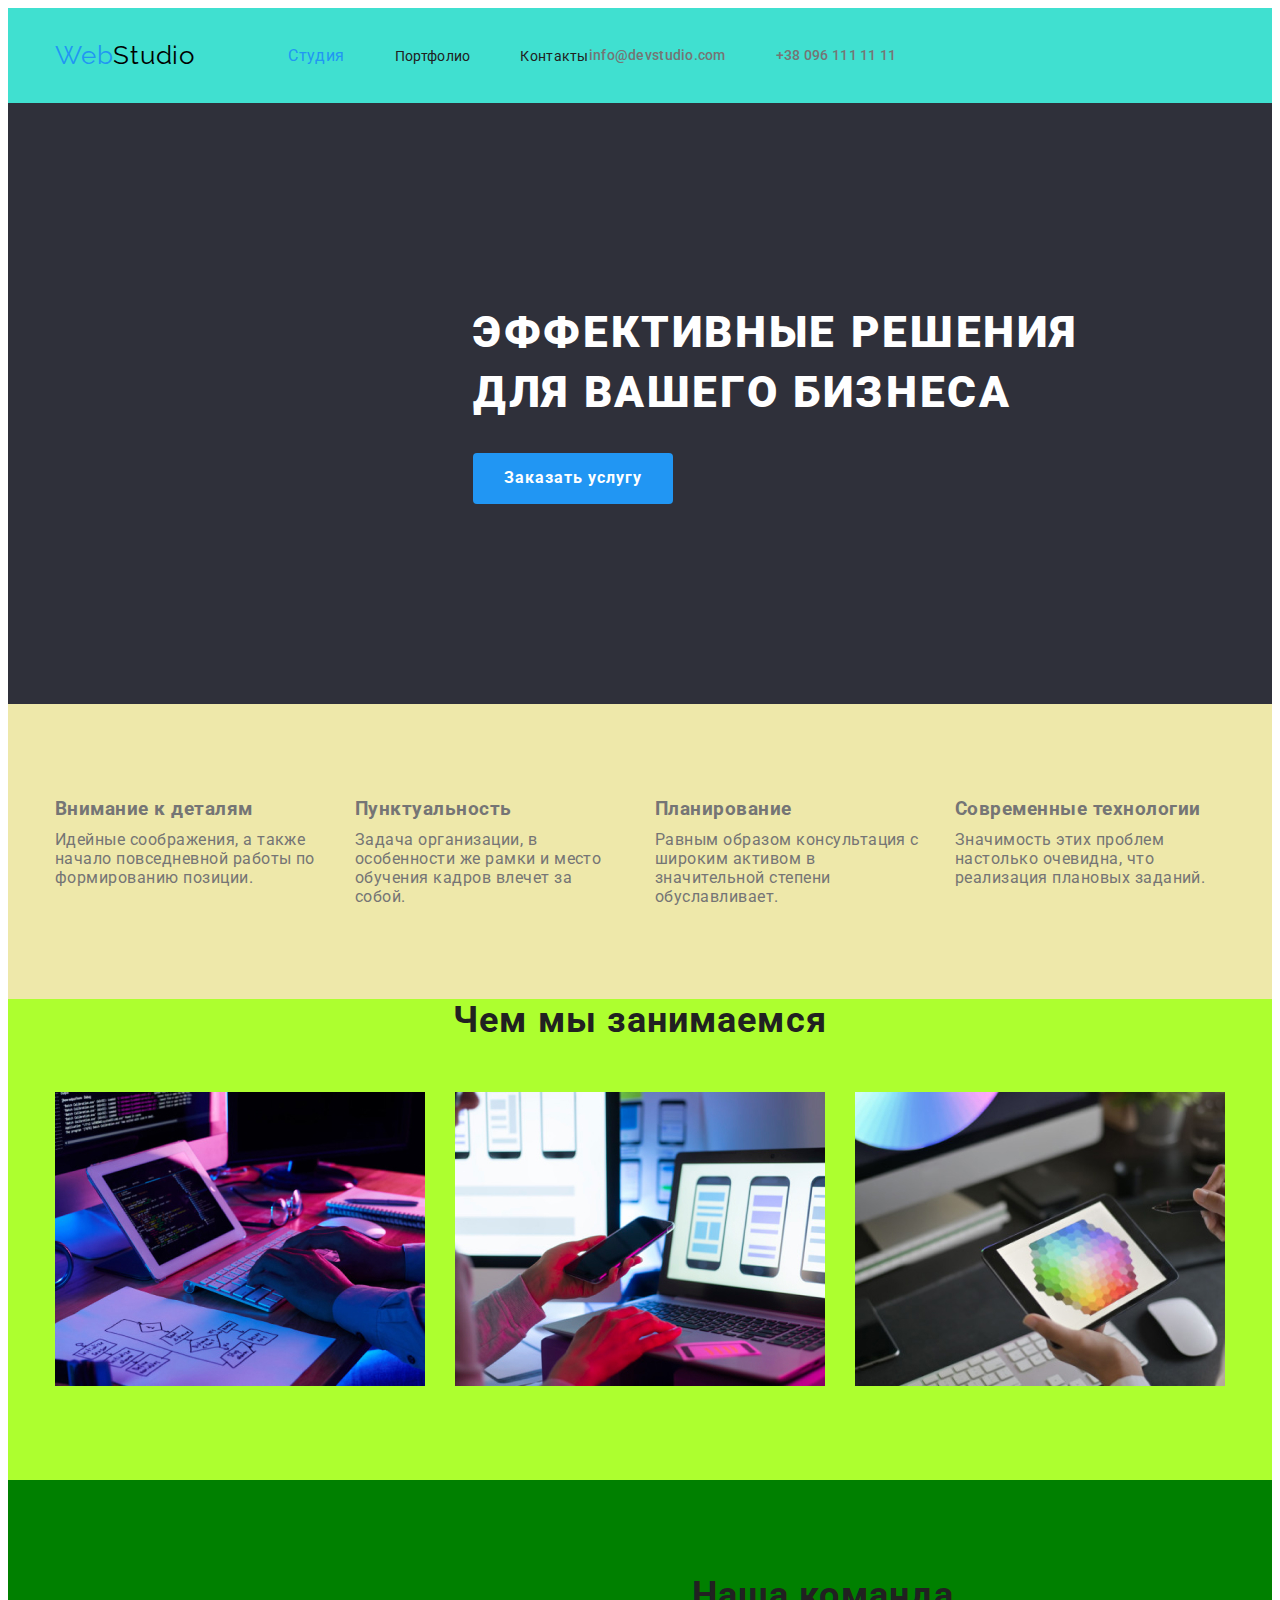
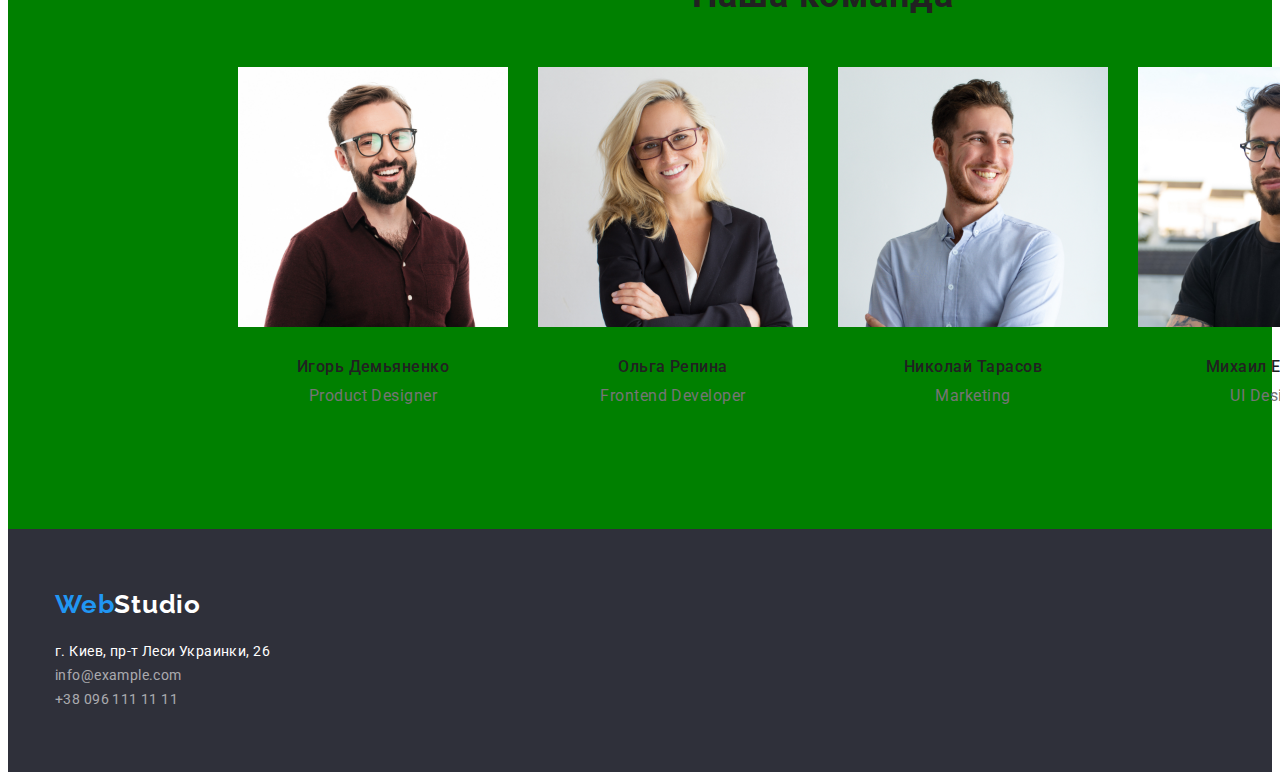
==== commit affc056d: "блоки" ====
--- a/index.html
+++ b/index.html
@@ -20,26 +20,32 @@
   <body class="page">
     <!--Header-->
     <header class="page-header">
-      <div class="container container-header">
+      <div class="container">
         <nav class="main-nav">
-          <a href="./index.html" class="logo" lang="en">
+          <a class="logo" href="./index.html" lang="en">
             <span class="logo-accent">Web</span>Studio
           </a>
 
           <ul class="site-nav">
-            <li><a href="./index.html" class="link-current">Студия</a></li>
-            <li><a href="./portfolio.html" class="link">Портфолио</a></li>
-            <li><a href="#" class="link">Контакты</a></li>
+            <li class="site-nav-item">
+              <a class="link-current" href="./index.html">Студия</a>
+            </li>
+            <li class="site-nav-item">
+              <a class="link" href="./portfolio.html">Портфолио</a>
+            </li>
+            <li class="site-nav-item">
+              <a class="link" href="#">Контакты</a>
+            </li>
           </ul>
         </nav>
 
         <ul class="contacts">
-          <li>
-            <a href="mailto:info@devstudio.com" class="link"
+          <li class="contacts-item">
+            <a class="mail-link link" href="mailto:info@devstudio.com" "
               >info@devstudio.com</a
             >
           </li>
-          <li>
+          <li class="contacts-item">
             <a href="tel:+380961111111" class="link">+38 096 111 11 11</a>
           </li>
         </ul>
@@ -49,12 +55,14 @@
     <main>
       <!-- Hero-->
       <section class="hero">
+        <div class="container">
         <h1 class="hero-title">Эффективные решения для вашего бизнеса</h1>
         <button type="button" class="hero-button">Заказать услугу</button>
+        </div>
       </section>
       <!--Advantages-->
       <section class="advantages-section">
-        <div class="container advantages">
+        <div class="container">
           <h2 hidden class="section-title">Наши преимущества</h2>
           <ul class="section-title-list">
             <li class="section-title-li">
@@ -90,7 +98,7 @@
       </section>
       <!--capabilities-->
       <section class="section">
-        <div class="capabilities container">
+        <div class="container">
           <h2 class="section-title">Чем мы занимаемся</h2>
           <ul class="capabilities-flex">
             <li class="capabilities-flex-item">
@@ -127,7 +135,7 @@
       </section>
       <!--Team-->
       <section class="team-section">
-        <div class="container employment-team">
+        <div class="container">
           <h2 class="section-title">Наша команда</h2>
           <ul class="team-flex">
             <li class="team-flex-item">
@@ -137,8 +145,10 @@
                 alt="продуктовый дизайнер"
                 width="270"
               />
+              <div team-card>
               <h3 class="name">Игорь Демьяненко</h3>
               <p lang="en">Product Designer</p>
+              </div
             </li>
             <li class="team-flex-item">
               <img
--- a/css/styles.css
+++ b/css/styles.css
@@ -8,7 +8,7 @@
 *::before,
 *::after {
   box-sizing: inherit;
-}
+} 
 
 :root {
   --primary-text-color: #757575;
@@ -20,6 +20,7 @@
   --background-team-color: #f5f4fa;
   --background-hero-color: #2f303a;
 }
+
 /*
 color studiobackground: #000000;
 
@@ -41,7 +42,6 @@
 ul,
 ol {
   list-style: none;
-
   padding: 0;
   margin: 0;
 }
@@ -65,21 +65,18 @@
 }
 
 /*HEADER*/
+
 .container {
-  width: 1230px;
+  width: 1200px;
   padding-left: 15px;
   padding-right: 15px;
   margin-left: auto;
   margin-right: auto;
 }
 
-.container-header {
-  display: flex;
-  justify-content: space-between;
-  align-items: center;
-  height: 80px;
-
-  background-color: turquoise;
+.page-header .container {
+  display: flex;
+  align-items: center;
 }
 
 /*Text*/
@@ -91,22 +88,27 @@
   letter-spacing: 0.03em;
   color: var(--primary-text-color);
 
-  margin-top: 0;
-  margin-bottom: 20px;
 }
 
 .page-header {
+  padding-top: 32px;
+  padding-bottom: 32px;
+
   background-color: var(--primary-lite-color);
+  background-color: turquoise;
 }
 
 /*Logo*/
 .logo {
+  margin-right: 93px;
+
   color: var(--primary-dark-color);
   font-family: Raleway, sans-serif;
   font-size: 26px;
   line-height: 1.2;
   letter-spacing: 0.03em;
 
+
   /* identical to box height */
 }
 .logo:hover {
@@ -117,7 +119,24 @@
   color: var(--accent-color);
 }
 
+.main-nav {
+  display: flex;
+  align-items: center;
+}
+
 /*Adress*/
+.contacts {
+  display: flex;
+  align-items: center;
+}
+ 
+.contacts-item {
+  display: flex;
+  align-items: center;
+}
+.contacts-item:not(:last-child) {
+  margin-right: 50px;
+}
 
 .contacts .link {
   color: var(--primary-text-color);
@@ -131,7 +150,20 @@
 .link:focus {
   color: var(--accent-color);
 }
+/*не применяется*/
+.contacts-item .mail-link {
+margin-left: auto;
+}
+
 /*Site nav*/
+.site-nav {
+  display: flex;
+  align-items: center;
+}
+
+.site-nav-item:not(:last-child) {
+  margin-right: 50px;
+}
 
 .site-nav .link {
   color: var(--title-text-color);
@@ -139,11 +171,13 @@
   line-height: 1.14;
   letter-spacing: 0.02em;
 }
+
 .link-current,
 .site-nav .link:hover,
 .site-nav .link:focus {
   color: var(--accent-color);
 }
+
 .site-nav-list .link-current,
 .logo-accent {
   color: var(--accent-color);
@@ -151,14 +185,16 @@
 /*hero*/
 
 .hero {
-  padding-top: 0;
-  padding-bottom: 0;
-  margin-top: 0;
-  margin-bottom: 0;
+  padding: 200px 450px;
 
   background-color: var(--background-hero-color);
-  text-align: center;
-}
+ 
+}
+
+.hero .container {
+
+}
+
 .hero-title {
   color: var(--primary-lite-color);
   background-color: var(--background-hero-color);
@@ -169,11 +205,12 @@
   letter-spacing: 0.06em;
   text-transform: uppercase;
 
-  margin-top: 0;
-  margin-left: 452px;
-  margin-right: 452px;
   margin-bottom: 30px;
-  padding-top: 200px;
+  margin-right: ;
+  margin-left: ;
+  max-width: 696px;
+  height: 120px;
+
 }
 
 .hero-button {
@@ -186,13 +223,13 @@
   line-height: 1.9;
   letter-spacing: 0.06em;
 
-  border: 1 px solid transparent;
+  border: none;
   border-radius: 4px;
-  padding: 10px 32px;
+  padding: 10px 30px;
   min-width: 200px;
 
-  filter: drop-shadow(0px 4px 4px rgba(0, 0, 0, 0.25));
-  margin-bottom: 200px;
+  drop-shadow: (0px 4px 4px rgba(0, 0, 0, 0.25));
+  
 }
 
 /* CAPABILITIES section*/
@@ -204,10 +241,6 @@
   background-color: greenyellow;
 }
 
-.section.no-padding {
-  padding-top: 0;
-  padding-bottom: 0;
-}
 .capabilities-flex {
   display: flex;
   justify-content: space-between;
@@ -221,12 +254,16 @@
   line-height: 1.2;
   letter-spacing: 0.03em;
 
-  padding-bottom: 81px;
-  margin-top: 0;
+  margin-bottom: 50px;
   text-align: center;
 }
 .capabilities-flex-item {
   padding-bottom: 94px;
+  width: 370px;
+}
+
+.capabilities-flex-item:not(:last-child){
+  margin-right: 30px;
 }
 
 /*advanteges*/
@@ -234,65 +271,74 @@
   padding-top: 94px;
   padding-bottom: 94px;
 
-  background-color: red;
+  background-color:palegoldenrod;
+}
+
+
 }
 .section-title {
-  padding-top: ;
-  padding-bottom: ;
+  display: ;
+ 
+}
+.title {
+   margin-bottom: 10px;
 }
 .section .title {
   color: var(--title-text-color);
   margin-top: 0;
-  margin-bottom: 10px;
+ 
 }
 .title-description {
-  margin-top: 0;
-  margin-bottom: 0;
+  max-width: 270px;
+  height: 75px;
 }
 .section-title-list {
   display: flex;
-  justify-content: space-between;
   flex-wrap: nowrap;
   width: 1170px;
-  height: 101px;
-}
-.section-title-li {
-  width: 270px;
-  height: 75px;
-  /*top: 804px;
-  left: 230px;*/
-}
-
+  
+}
+
+.section-title-li:not(:last-child){
+  margin-right: 30px;
+}
 /*Team*/
 
 .team-section {
   background-color: var(--background-team-color);
-  margin-top: 0;
-  margin-bottom: 0;
-  padding-top: 63px;
-  padding-bottom: 94px;
-  padding-left: 215px;
-  padding-right: 215px;
+  padding: 94px 215px;
+  
   background-color: green;
+}
+.team-section .container {
+  align-items: center;
 }
 .team-section p {
   margin-top: 0;
   margin-bottom: 0;
 }
 
-.employment-team {
-}
 
 .team-flex {
   display: flex;
-  justify-content: space-between;
+  align-items: center;
 }
 
 .team-flex-item {
   padding-bottom: 30px;
   text-align: center;
 }
-
+ 
+.team-flex-item:not(:last-child){
+  margin-right: 30px;
+}
+.team-card {
+  padding-top: 30px;
+  padding-bottom:30px ;
+  padding-left: 60px;
+  padding-right: 60px;
+  text-align: center;
+}
 .name {
   color: var(--title-text-color);
 
@@ -383,4 +429,26 @@
   background-color: var(--accent-color);
 }
 
+.button-flex {
+  display: flex;
+  text-align: center;
+}
+
+.portfolio-img-flex {
+  display: flex;
+  flex-wrap: wrap;
+}
+
+.flex-element {
+  width: 370px;
+  margin-right: 30px;
+  margin-bottom: 30px;
+}
+
+.flex-element:nth-child(3n) {
+  margin-right: 0;
+}
+
+.flex-element:nth-last-child(-n+3) {
+  margin-bottom: 0;
 /*.logo-accent */
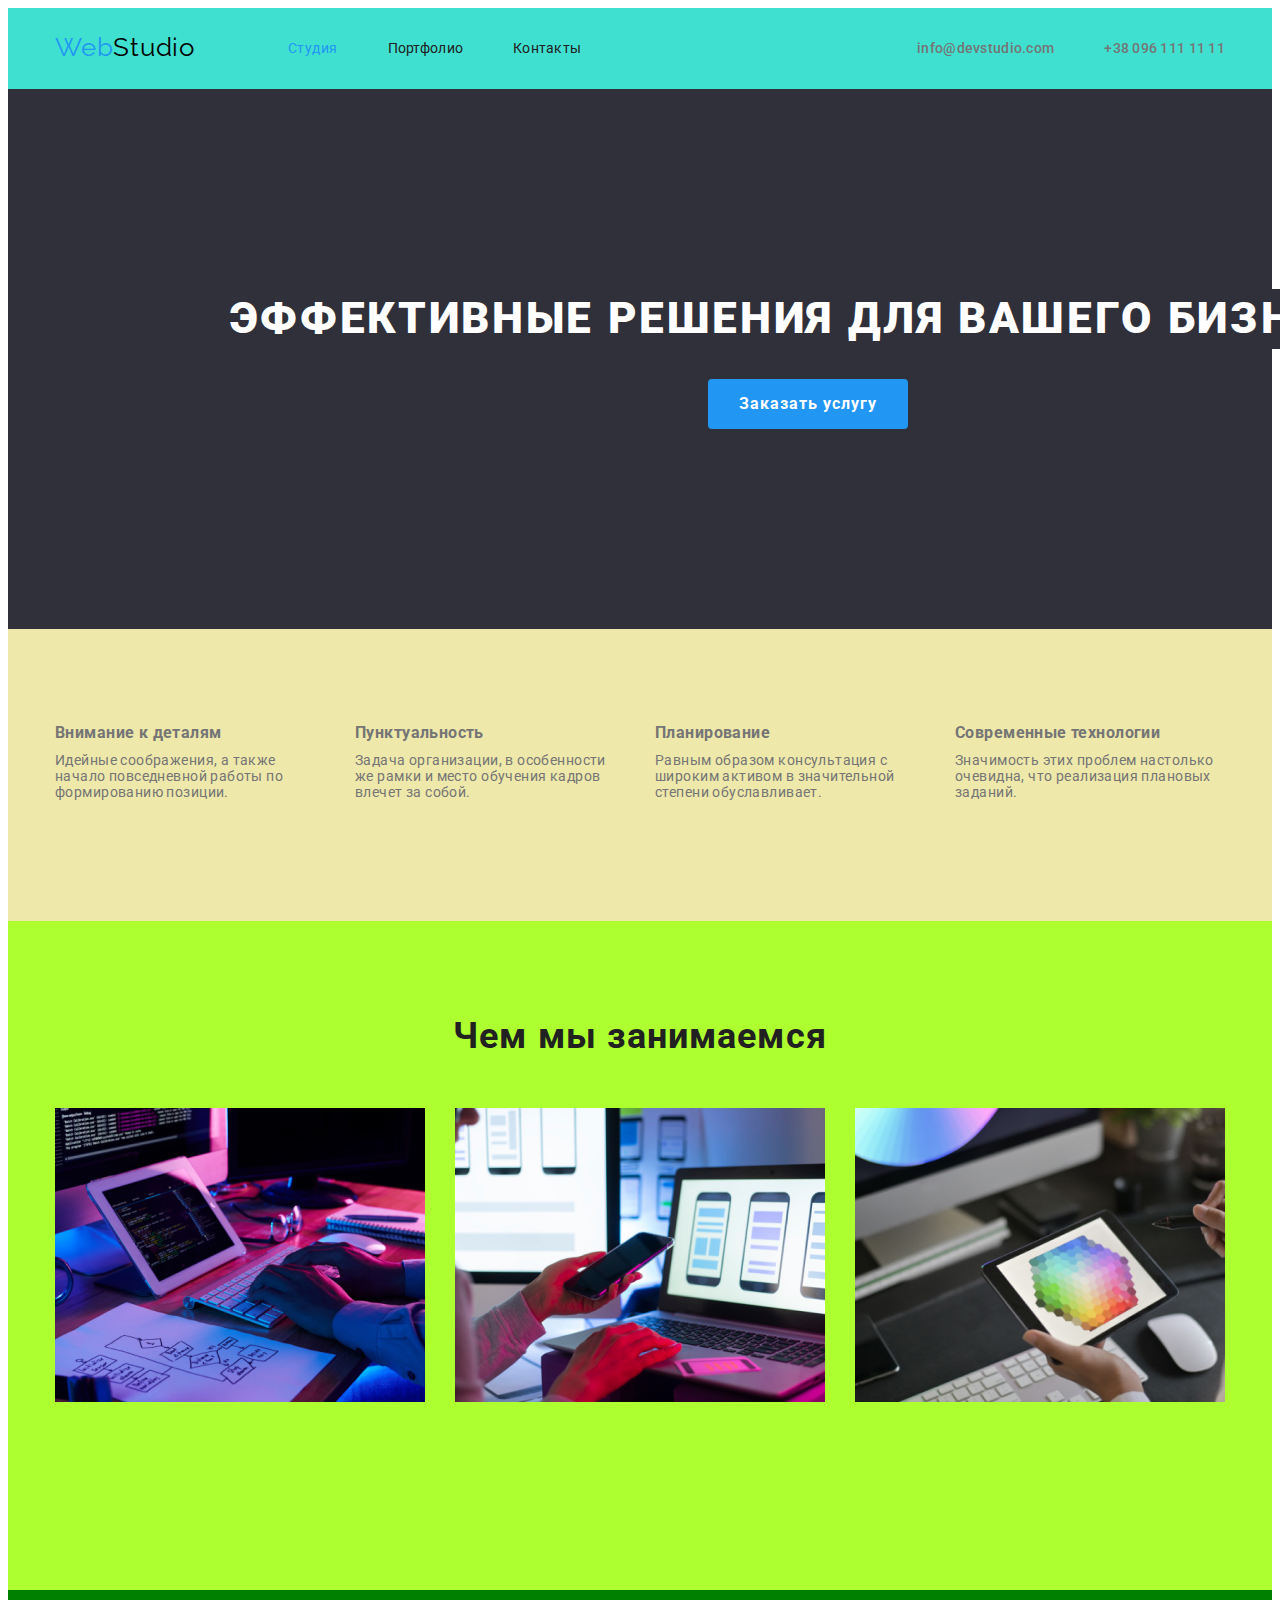
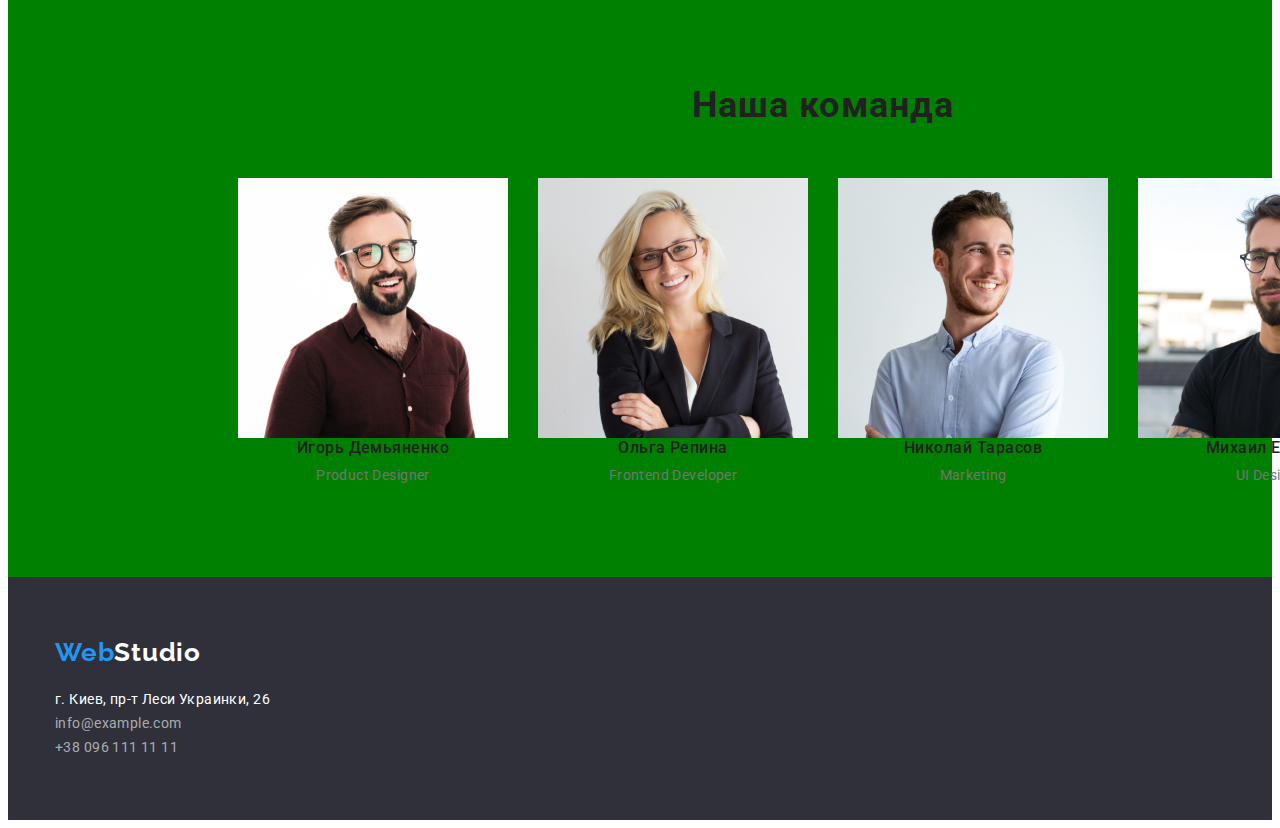
==== commit 791d7476: "блоки" ====
--- a/index.html
+++ b/index.html
@@ -147,8 +147,8 @@
               />
               <div team-card>
               <h3 class="name">Игорь Демьяненко</h3>
-              <p lang="en">Product Designer</p>
-              </div
+              <p class="card-text" lang="en">Product Designer</p>
+              </div>
             </li>
             <li class="team-flex-item">
               <img
@@ -157,8 +157,10 @@
                 alt="фронт-энд разработчик"
                 width="270"
               />
+              <div team-card>
               <h3 class="name">Ольга Репина</h3>
               <p lang="en">Frontend Developer</p>
+              </div>
             </li>
             <li class="team-flex-item">
               <img
@@ -167,8 +169,10 @@
                 alt="маркетолог"
                 width="270"
               />
+              <div team-card>
               <h3 class="name">Николай Тарасов</h3>
               <p lang="en">Marketing</p>
+              </div>
             </li>
             <li class="team-flex-item">
               <img
@@ -177,8 +181,10 @@
                 alt="дизайнер интерфейсов"
                 width="270"
               />
+              <div team-card>
               <h3 class="name">Михаил Ермаков</h3>
               <p lang="en">UI Designer</p>
+              </div>
             </li>
           </ul>
         </div>
--- a/css/styles.css
+++ b/css/styles.css
@@ -34,6 +34,8 @@
 body {
   background-color: var(--primary-lite-color);
   color: var(--primary-text-color);
+  font-size: 14px;
+  font-weight: 400;
 
   font-family: Roboto, sans-serif;
   letter-spacing: 0.03em;
@@ -91,16 +93,16 @@
 }
 
 .page-header {
-  padding-top: 32px;
-  padding-bottom: 32px;
-
-  background-color: var(--primary-lite-color);
+   background-color: var(--primary-lite-color);
   background-color: turquoise;
 }
 
 /*Logo*/
 .logo {
   margin-right: 93px;
+  padding-top: 24px;
+  padding-bottom: 25px;
+
 
   color: var(--primary-dark-color);
   font-family: Raleway, sans-serif;
@@ -128,6 +130,9 @@
 .contacts {
   display: flex;
   align-items: center;
+  margin-left: auto;
+  padding-top: 32px;
+  padding-bottom: 32px;
 }
  
 .contacts-item {
@@ -150,7 +155,7 @@
 .link:focus {
   color: var(--accent-color);
 }
-/*не применяется*/
+
 .contacts-item .mail-link {
 margin-left: auto;
 }
@@ -163,6 +168,8 @@
 
 .site-nav-item:not(:last-child) {
   margin-right: 50px;
+  padding-top: 32px;
+  padding-bottom: 32px;
 }
 
 .site-nav .link {
@@ -185,13 +192,18 @@
 /*hero*/
 
 .hero {
-  padding: 200px 450px;
+  padding-top: 200px;
+  padding-bottom: 200px;
+  padding-left: 200px;
+  padding-right: 200px;
+  text-align: center;
 
   background-color: var(--background-hero-color);
  
 }
 
 .hero .container {
+  
 
 }
 
@@ -206,11 +218,6 @@
   text-transform: uppercase;
 
   margin-bottom: 30px;
-  margin-right: ;
-  margin-left: ;
-  max-width: 696px;
-  height: 120px;
-
 }
 
 .hero-button {
@@ -325,20 +332,20 @@
 }
 
 .team-flex-item {
-  padding-bottom: 30px;
-  text-align: center;
+  text-align: center;
+  display: block;
 }
  
 .team-flex-item:not(:last-child){
   margin-right: 30px;
 }
 .team-card {
-  padding-top: 30px;
-  padding-bottom:30px ;
-  padding-left: 60px;
-  padding-right: 60px;
-  text-align: center;
-}
+  width: 270px;
+  height: 108px;
+  padding: 30px 32px;
+  text-align: center;
+}
+
 .name {
   color: var(--title-text-color);
 
@@ -347,7 +354,6 @@
   line-height: 1.2;
   letter-spacing: 0.03em;
 
-  margin-top: 30px;
   margin-bottom: 10px;
   text-align: center;
 }
@@ -409,7 +415,17 @@
   font-style: normal;
 }
 /*portfolio стили */
-
+.section {
+  padding-top: 94px;
+  padding-bottom: 94px;
+}
+.button-list-item {
+  margin-bottom:50px;
+}
+
+.button-list-item:not(:last-child){
+  margin-right: 8px;
+}
 .portfolio-button {
   color: var(--titl-text-color);
   background-color: var(--background-team-color);
@@ -421,6 +437,7 @@
   letter-spacing: 0.03em;
 
   text-align: center;
+  
 }
 
 .portfolio-button:hover,
@@ -431,7 +448,8 @@
 
 .button-flex {
   display: flex;
-  text-align: center;
+  justify-content: center;
+  
 }
 
 .portfolio-img-flex {
@@ -450,5 +468,25 @@
 }
 
 .flex-element:nth-last-child(-n+3) {
-  margin-bottom: 0;
+  margin-bottom: 0; 
+}
 /*.logo-accent */
+
+.portfolio-div-tekst {
+  padding:20px 24px;
+  width: 370px;
+  height: 110px;
+  text-align: left;
+
+
+}
+
+.port {
+   text-align: left;
+   margin-bottom: 4px; 
+   font-family: Roboto;
+   font-weight: 700;
+   Font-size: 18px;
+   Line-height: 2;
+  Letter spacing: 6%
+}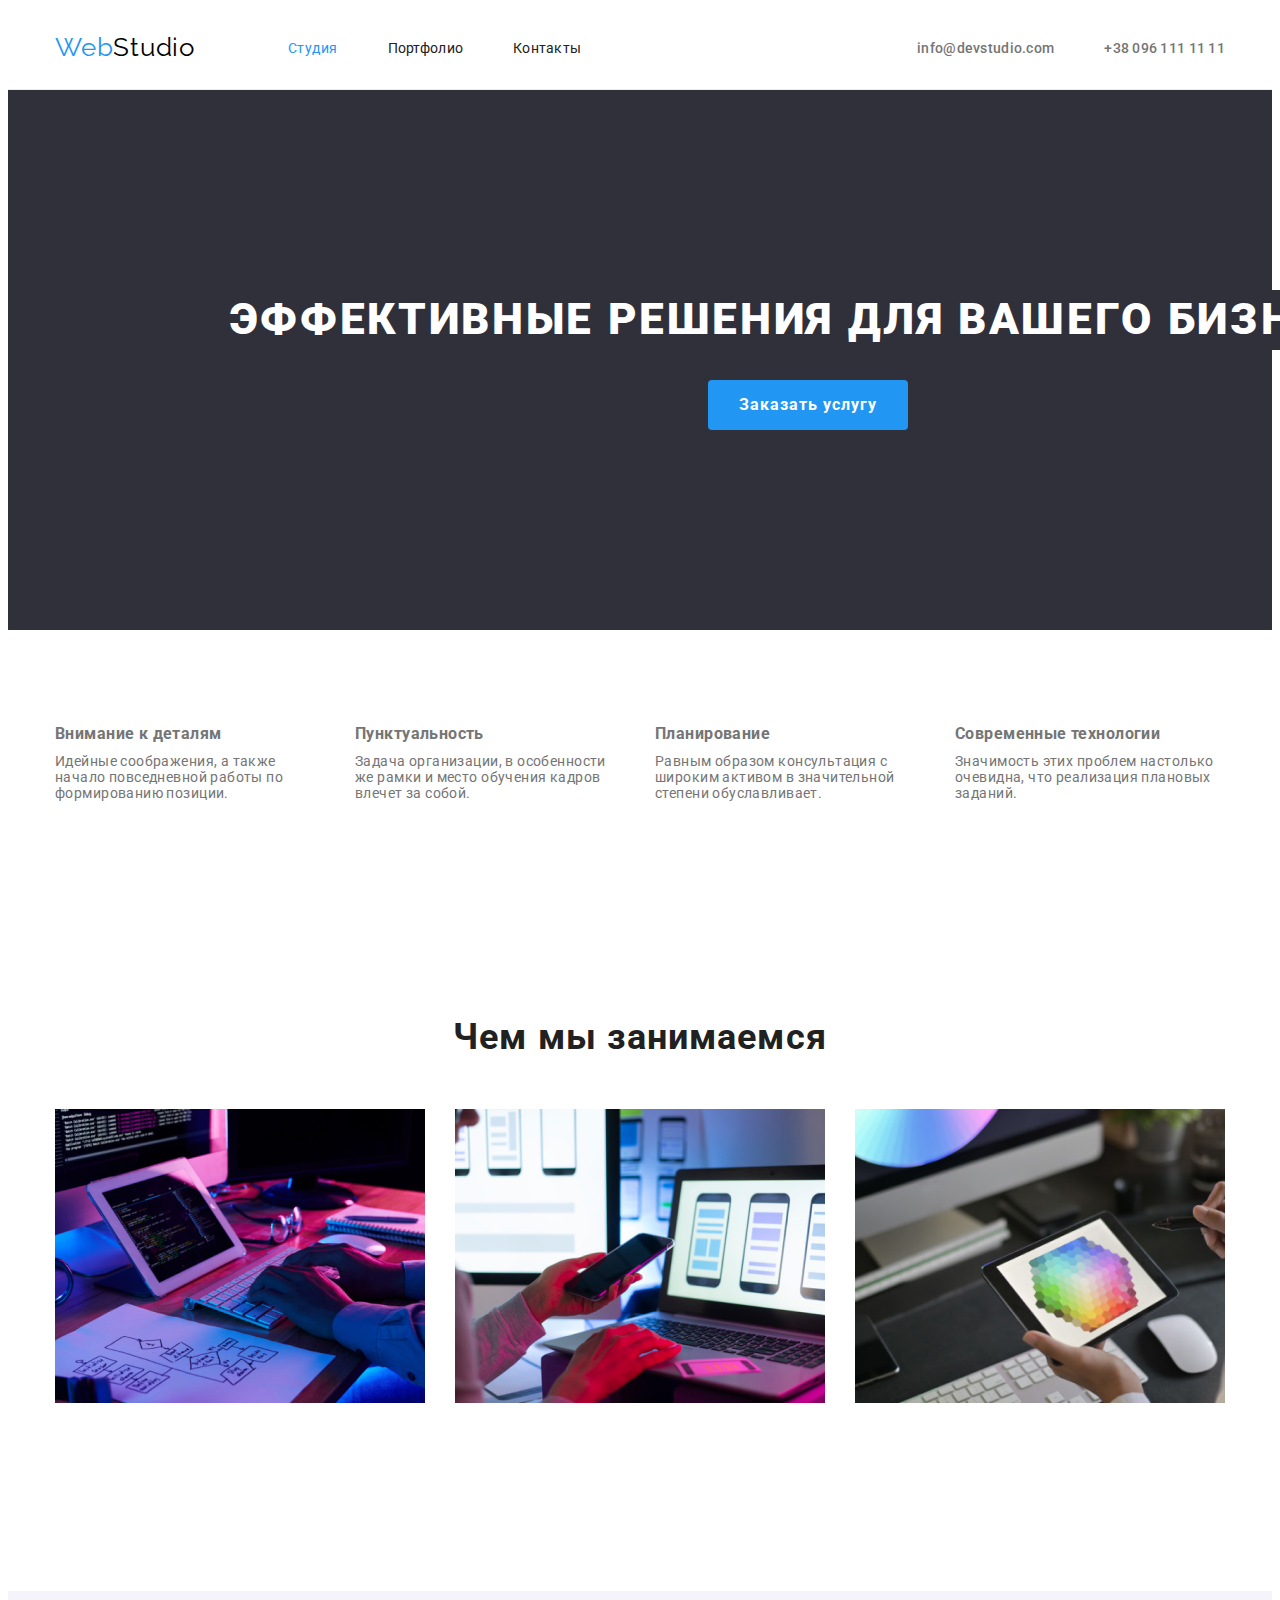
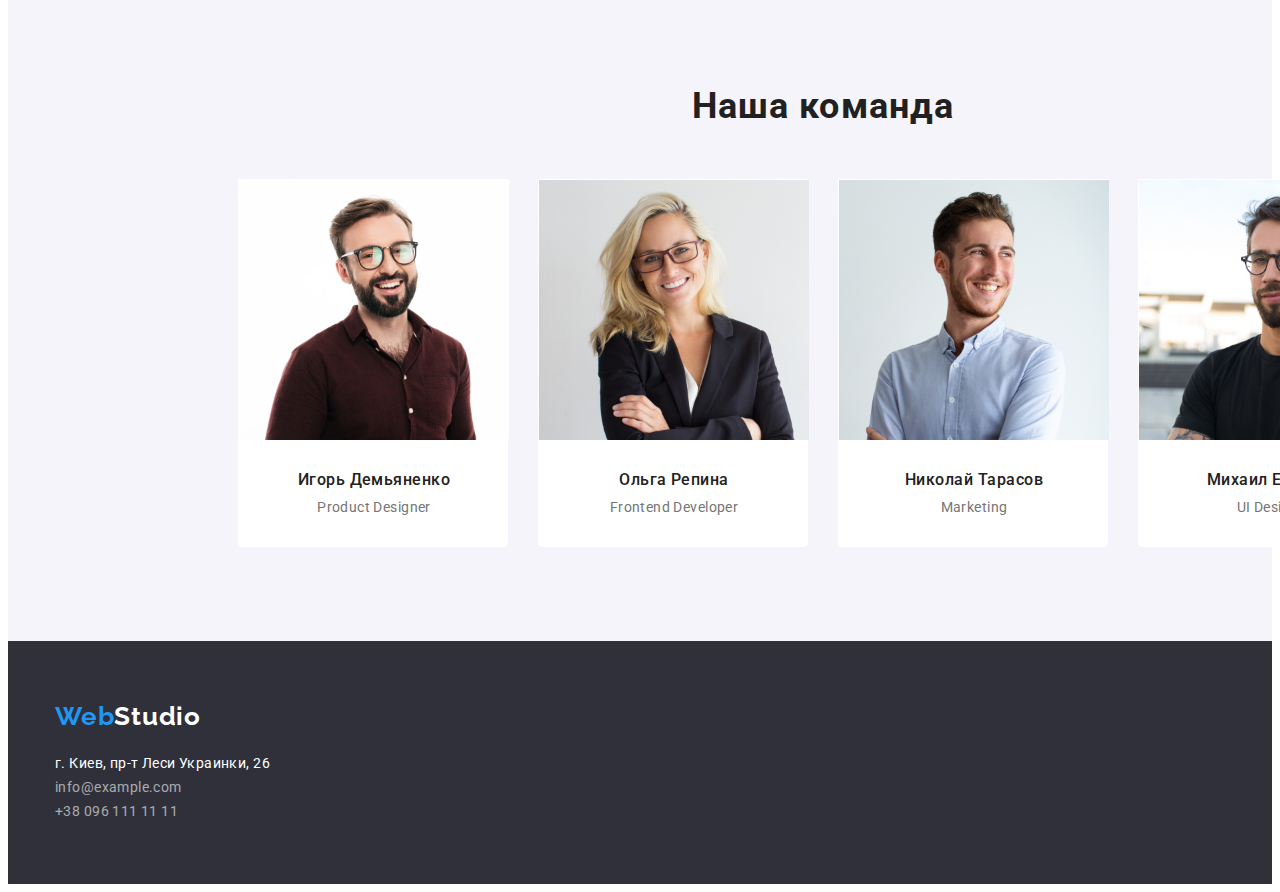
==== commit 571cb413: "добавляет блоки" ====
--- a/index.html
+++ b/index.html
@@ -63,7 +63,7 @@
       <!--Advantages-->
       <section class="advantages-section">
         <div class="container">
-          <h2 hidden class="section-title">Наши преимущества</h2>
+          <h2 class="visually-hidden section-title">Наши преимущества</h2>
           <ul class="section-title-list">
             <li class="section-title-li">
               <h3 class="title">Внимание к деталям</h3>
@@ -143,9 +143,9 @@
                 class="images"
                 src="./images/team.jpg/img-4.jpg"
                 alt="продуктовый дизайнер"
-                width="270"
-              />
-              <div team-card>
+                width="270" 
+              />
+              <div class="team-card">
               <h3 class="name">Игорь Демьяненко</h3>
               <p class="card-text" lang="en">Product Designer</p>
               </div>
@@ -157,7 +157,7 @@
                 alt="фронт-энд разработчик"
                 width="270"
               />
-              <div team-card>
+              <div  class="team-card">
               <h3 class="name">Ольга Репина</h3>
               <p lang="en">Frontend Developer</p>
               </div>
@@ -169,7 +169,7 @@
                 alt="маркетолог"
                 width="270"
               />
-              <div team-card>
+              <div class="team-card">
               <h3 class="name">Николай Тарасов</h3>
               <p lang="en">Marketing</p>
               </div>
@@ -181,7 +181,7 @@
                 alt="дизайнер интерфейсов"
                 width="270"
               />
-              <div team-card>
+              <div class="team-card">
               <h3 class="name">Михаил Ермаков</h3>
               <p lang="en">UI Designer</p>
               </div>
--- a/css/styles.css
+++ b/css/styles.css
@@ -8,7 +8,7 @@
 *::before,
 *::after {
   box-sizing: inherit;
-} 
+}
 
 :root {
   --primary-text-color: #757575;
@@ -66,6 +66,19 @@
   display: block;
 }
 
+.visually-hidden:not(:focus):not(:active),
+input[type="checkbox"].visually-hidden {
+  position: absolute;
+  width: 1px;
+  height: 1px;
+  margin: -1px;
+  border: 0;
+  padding: 0;
+  white-space: nowrap;
+  clip-path: inset(100%);
+  clip: rect(0 0 0 0);
+  overflow: hidden;
+}
 /*HEADER*/
 
 .container {
@@ -89,12 +102,11 @@
   line-height: 1.87;
   letter-spacing: 0.03em;
   color: var(--primary-text-color);
-
 }
 
 .page-header {
-   background-color: var(--primary-lite-color);
-  background-color: turquoise;
+  background-color: var(--primary-lite-color);
+  border-bottom: 1px solid #ececec;
 }
 
 /*Logo*/
@@ -103,14 +115,12 @@
   padding-top: 24px;
   padding-bottom: 25px;
 
-
   color: var(--primary-dark-color);
   font-family: Raleway, sans-serif;
   font-size: 26px;
   line-height: 1.2;
   letter-spacing: 0.03em;
 
-
   /* identical to box height */
 }
 .logo:hover {
@@ -134,7 +144,7 @@
   padding-top: 32px;
   padding-bottom: 32px;
 }
- 
+
 .contacts-item {
   display: flex;
   align-items: center;
@@ -157,7 +167,7 @@
 }
 
 .contacts-item .mail-link {
-margin-left: auto;
+  margin-left: auto;
 }
 
 /*Site nav*/
@@ -199,12 +209,9 @@
   text-align: center;
 
   background-color: var(--background-hero-color);
- 
 }
 
 .hero .container {
-  
-
 }
 
 .hero-title {
@@ -236,7 +243,6 @@
   min-width: 200px;
 
   drop-shadow: (0px 4px 4px rgba(0, 0, 0, 0.25));
-  
 }
 
 /* CAPABILITIES section*/
@@ -245,7 +251,6 @@
   padding-bottom: ;
   margin-top: 0;
   margin-bottom: 0;
-  background-color: greenyellow;
 }
 
 .capabilities-flex {
@@ -269,7 +274,7 @@
   width: 370px;
 }
 
-.capabilities-flex-item:not(:last-child){
+.capabilities-flex-item:not(:last-child) {
   margin-right: 30px;
 }
 
@@ -277,23 +282,15 @@
 .advantages-section {
   padding-top: 94px;
   padding-bottom: 94px;
-
-  background-color:palegoldenrod;
-}
-
-
-}
-.section-title {
-  display: ;
- 
-}
+}
+
 .title {
-   margin-bottom: 10px;
-}
+  margin-bottom: 10px;
+}
+
 .section .title {
   color: var(--title-text-color);
   margin-top: 0;
- 
 }
 .title-description {
   max-width: 270px;
@@ -303,10 +300,9 @@
   display: flex;
   flex-wrap: nowrap;
   width: 1170px;
-  
-}
-
-.section-title-li:not(:last-child){
+}
+
+.section-title-li:not(:last-child) {
   margin-right: 30px;
 }
 /*Team*/
@@ -314,17 +310,11 @@
 .team-section {
   background-color: var(--background-team-color);
   padding: 94px 215px;
-  
-  background-color: green;
-}
+}
+
 .team-section .container {
   align-items: center;
 }
-.team-section p {
-  margin-top: 0;
-  margin-bottom: 0;
-}
-
 
 .team-flex {
   display: flex;
@@ -333,10 +323,29 @@
 
 .team-flex-item {
   text-align: center;
-  display: block;
-}
- 
-.team-flex-item:not(:last-child){
+  width: 270px;
+  height: 368px;
+  border-bottom-right-radius: 4px;
+  border-bottom-left-radius: 4px;
+  border: 1px solid #ffffff;
+  background-color: var(--primary-lite-color);
+
+  /* SHADOWS
+Drop-shadow
+Radius: 1px
+Offset: 0px, 2px
+rgba(0, 0, 0, 0.2)
+Effect: Drop shadow
+Radius: 1px
+Offset: 0px, 1px
+rgba(0, 0, 0, 0.14)
+Effect: Drop shadow
+Radius: 3px
+Offset: 0px, 1px
+rgba(0, 0, 0, 0.12) */
+}
+
+.team-flex-item:not(:last-child) {
   margin-right: 30px;
 }
 .team-card {
@@ -420,10 +429,10 @@
   padding-bottom: 94px;
 }
 .button-list-item {
-  margin-bottom:50px;
-}
-
-.button-list-item:not(:last-child){
+  margin-bottom: 50px;
+}
+
+.button-list-item:not(:last-child) {
   margin-right: 8px;
 }
 .portfolio-button {
@@ -437,7 +446,6 @@
   letter-spacing: 0.03em;
 
   text-align: center;
-  
 }
 
 .portfolio-button:hover,
@@ -449,7 +457,6 @@
 .button-flex {
   display: flex;
   justify-content: center;
-  
 }
 
 .portfolio-img-flex {
@@ -467,26 +474,23 @@
   margin-right: 0;
 }
 
-.flex-element:nth-last-child(-n+3) {
-  margin-bottom: 0; 
+.flex-element:nth-last-child(-n + 3) {
+  margin-bottom: 0;
 }
 /*.logo-accent */
 
 .portfolio-div-tekst {
-  padding:20px 24px;
+  padding: 20px 24px;
   width: 370px;
   height: 110px;
   text-align: left;
-
-
 }
 
 .port {
-   text-align: left;
-   margin-bottom: 4px; 
-   font-family: Roboto;
-   font-weight: 700;
-   Font-size: 18px;
-   Line-height: 2;
-  Letter spacing: 6%
-}+  text-align: left;
+  margin-bottom: 4px;
+  font-family: Roboto;
+  font-weight: 700;
+  font-size: 18px;
+  line-height: 2;
+}
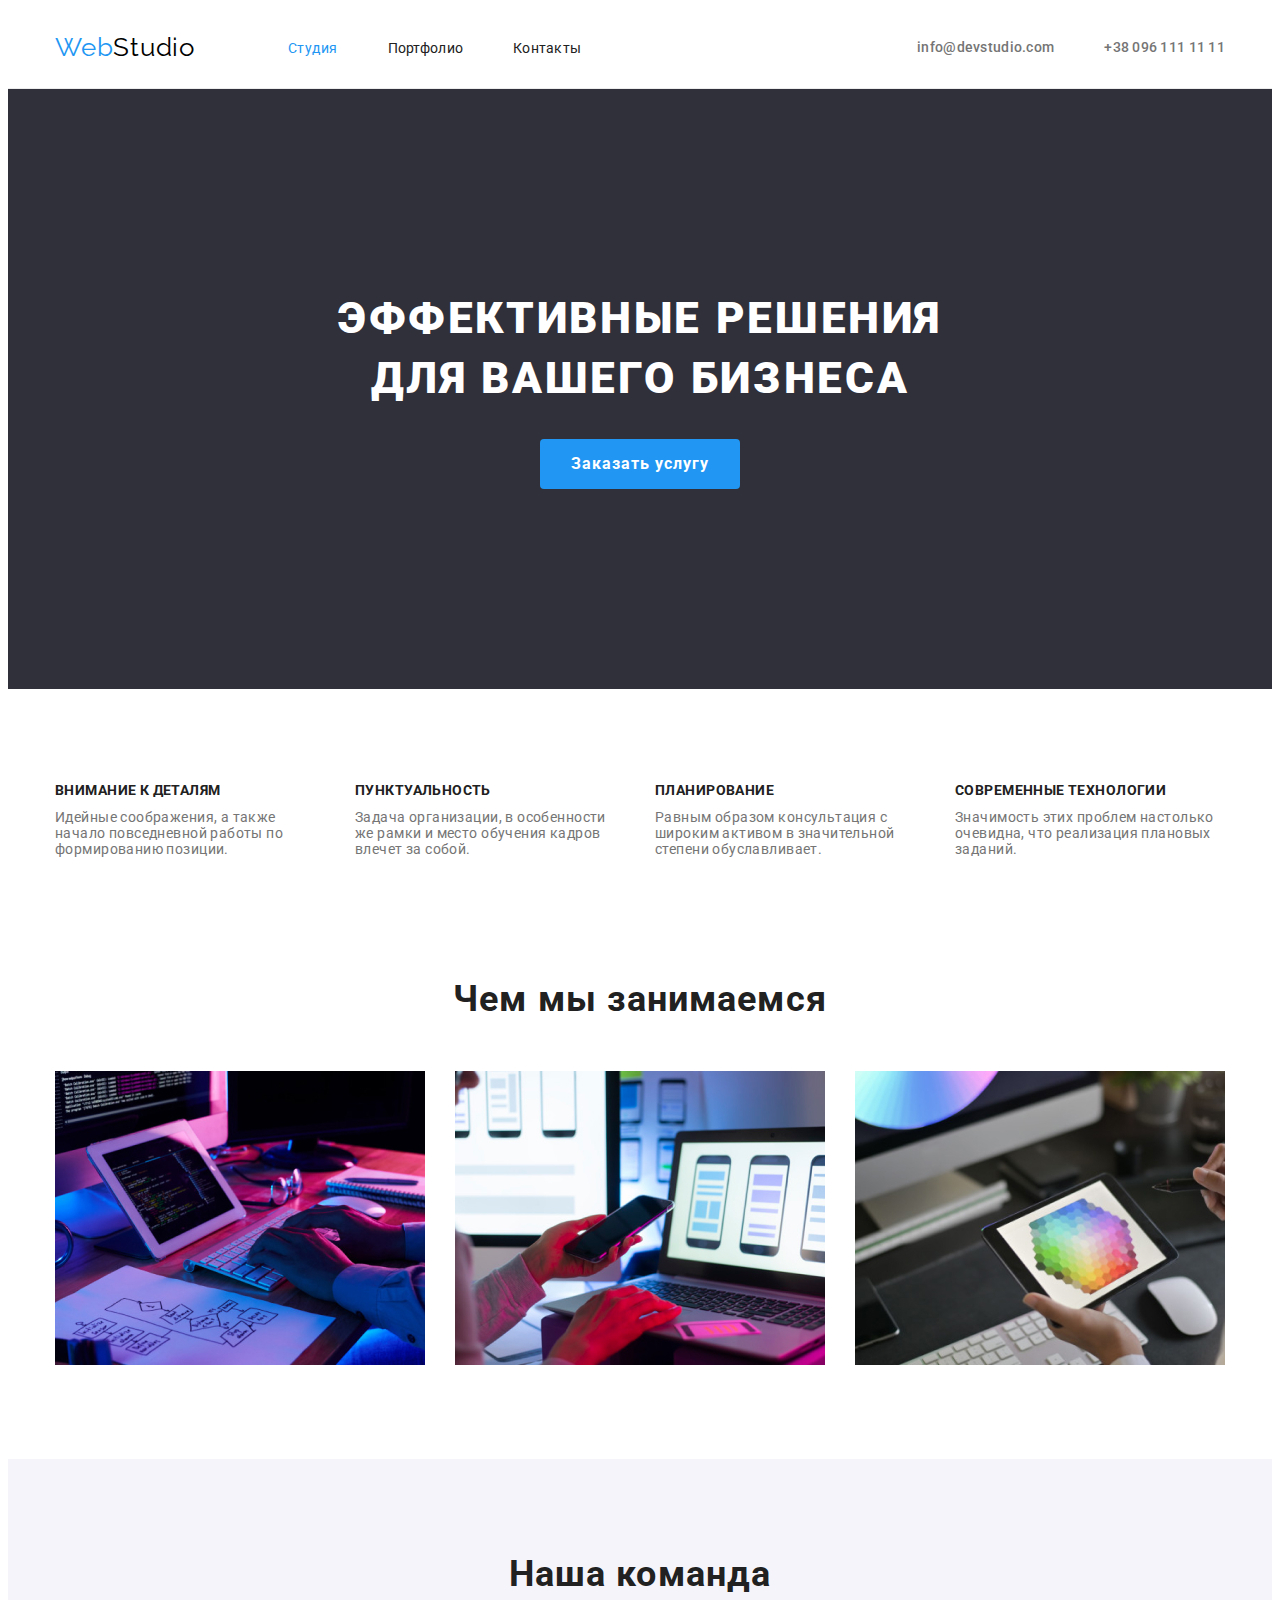
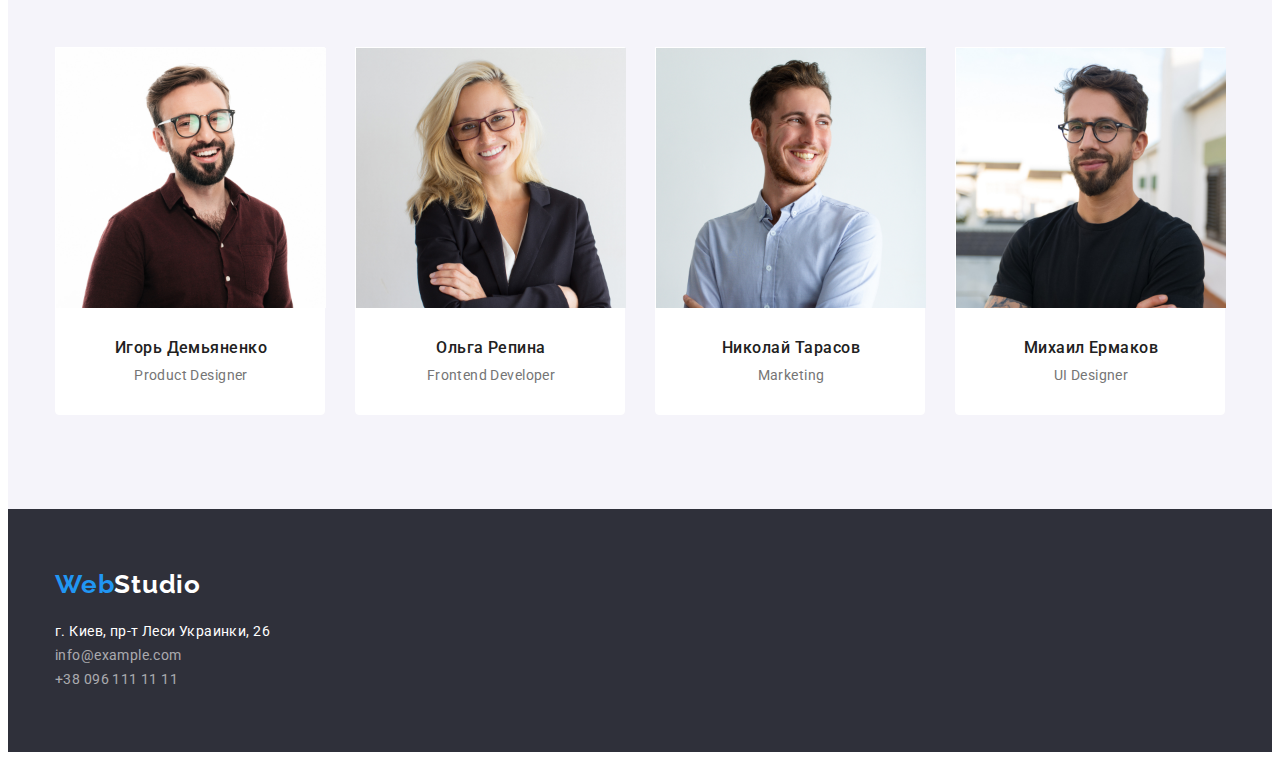
==== commit 1410fead: "создает блоки" ====
--- a/index.html
+++ b/index.html
@@ -56,8 +56,10 @@
       <!-- Hero-->
       <section class="hero">
         <div class="container">
-        <h1 class="hero-title">Эффективные решения для вашего бизнеса</h1>
+          <div class="hero-title">
+        <h1 class="title">Эффективные решения для вашего бизнеса</h1>
         <button type="button" class="hero-button">Заказать услугу</button>
+        </div>
         </div>
       </section>
       <!--Advantages-->
@@ -66,28 +68,28 @@
           <h2 class="visually-hidden section-title">Наши преимущества</h2>
           <ul class="section-title-list">
             <li class="section-title-li">
-              <h3 class="title">Внимание к деталям</h3>
+              <h3 class="title-advant">Внимание к деталям</h3>
               <p class="title-description">
                 Идейные соображения, а также начало повседневной работы по
                 формированию позиции.
               </p>
             </li>
             <li class="section-title-li">
-              <h3 class="title">Пунктуальность</h3>
+              <h3 class="title-advant">Пунктуальность</h3>
               <p class="title-description">
                 Задача организации, в особенности же рамки и место обучения
                 кадров влечет за собой.
               </p>
             </li>
             <li class="section-title-li">
-              <h3 class="title">Планирование</h3>
+              <h3 class="title-advant">Планирование</h3>
               <p class="title-description">
                 Равным образом консультация с широким активом в значительной
                 степени обуславливает.
               </p>
             </li>
             <li class="section-title-li">
-              <h3 class="title">Современные технологии</h3>
+              <h3 class="title-advant">Современные технологии</h3>
               <p class="title-description">
                 Значимость этих проблем настолько очевидна, что реализация
                 плановых заданий.
@@ -97,7 +99,7 @@
         </div>
       </section>
       <!--capabilities-->
-      <section class="section">
+      <section class="capabilities-section">
         <div class="container">
           <h2 class="section-title">Чем мы занимаемся</h2>
           <ul class="capabilities-flex">
--- a/css/styles.css
+++ b/css/styles.css
@@ -141,8 +141,6 @@
   display: flex;
   align-items: center;
   margin-left: auto;
-  padding-top: 32px;
-  padding-bottom: 32px;
 }
 
 .contacts-item {
@@ -165,6 +163,11 @@
 .link:focus {
   color: var(--accent-color);
 }
+.link,
+.link-current {
+  padding-top: 32px;
+  padding-bottom: 32px;
+}
 
 .contacts-item .mail-link {
   margin-left: auto;
@@ -178,8 +181,6 @@
 
 .site-nav-item:not(:last-child) {
   margin-right: 50px;
-  padding-top: 32px;
-  padding-bottom: 32px;
 }
 
 .site-nav .link {
@@ -193,6 +194,8 @@
 .site-nav .link:hover,
 .site-nav .link:focus {
   color: var(--accent-color);
+  padding-top: 32px;
+  padding-bottom: 32px;
 }
 
 .site-nav-list .link-current,
@@ -204,17 +207,12 @@
 .hero {
   padding-top: 200px;
   padding-bottom: 200px;
-  padding-left: 200px;
-  padding-right: 200px;
   text-align: center;
 
   background-color: var(--background-hero-color);
 }
 
-.hero .container {
-}
-
-.hero-title {
+.title {
   color: var(--primary-lite-color);
   background-color: var(--background-hero-color);
 
@@ -223,8 +221,12 @@
   line-height: 1.36;
   letter-spacing: 0.06em;
   text-transform: uppercase;
-
   margin-bottom: 30px;
+}
+
+.hero-title {
+  width: 696px;
+  margin: 0 auto;
 }
 
 .hero-button {
@@ -245,47 +247,20 @@
   drop-shadow: (0px 4px 4px rgba(0, 0, 0, 0.25));
 }
 
-/* CAPABILITIES section*/
-.section {
-  padding-top: ;
-  padding-bottom: ;
-  margin-top: 0;
-  margin-bottom: 0;
-}
-
-.capabilities-flex {
-  display: flex;
-  justify-content: space-between;
-}
-
-.section-title {
-  color: var(--title-text-color);
-
-  font-weight: 700;
-  font-size: 36px;
-  line-height: 1.2;
-  letter-spacing: 0.03em;
-
-  margin-bottom: 50px;
-  text-align: center;
-}
-.capabilities-flex-item {
-  padding-bottom: 94px;
-  width: 370px;
-}
-
-.capabilities-flex-item:not(:last-child) {
-  margin-right: 30px;
-}
-
 /*advanteges*/
 .advantages-section {
   padding-top: 94px;
   padding-bottom: 94px;
 }
 
-.title {
+.title-advant {
   margin-bottom: 10px;
+  font-family: Roboto;
+  font-style: 700;
+  font-size: 14px;
+  line-height: 1.14;
+  color: #212121;
+  text-transform: uppercase;
 }
 
 .section .title {
@@ -305,11 +280,44 @@
 .section-title-li:not(:last-child) {
   margin-right: 30px;
 }
+
+/* CAPABILITIES section*/
+.capabilities-section {
+  margin-top: 0;
+  margin-bottom: 0;
+  padding-bottom: 94px;
+}
+
+.capabilities-flex {
+  display: flex;
+  justify-content: space-between;
+}
+
+.section-title {
+  color: var(--title-text-color);
+
+  font-weight: 700;
+  font-size: 36px;
+  line-height: 1.2;
+  letter-spacing: 0.03em;
+
+  margin-bottom: 50px;
+  text-align: center;
+}
+.capabilities-flex-item {
+  width: 370px;
+}
+
+.capabilities-flex-item:not(:last-child) {
+  margin-right: 30px;
+}
+
 /*Team*/
 
 .team-section {
   background-color: var(--background-team-color);
-  padding: 94px 215px;
+  padding-top: 94px;
+  padding-bottom: 94px;
 }
 
 .team-section .container {
@@ -380,7 +388,7 @@
   line-height: 1.71;
 }
 
-.footer-page > .container {
+.footer-page {
   display: flex;
   align-items: baseline;
   padding-top: 60px;
@@ -429,11 +437,18 @@
   padding-bottom: 94px;
 }
 .button-list-item {
-  margin-bottom: 50px;
+  margin-bottom: 0;
 }
 
 .button-list-item:not(:last-child) {
   margin-right: 8px;
+}
+
+.portfolio-bt-flex {
+  width: 611px;
+  height: 54px;
+  margin: 0 auto;
+  margin-bottom: 34px;
 }
 .portfolio-button {
   color: var(--titl-text-color);
@@ -446,17 +461,23 @@
   letter-spacing: 0.03em;
 
   text-align: center;
+  cursor: pointer;
+  border-radius: 4px;
+  border-color: #f5f4fa;
+  padding: 6px 22px;
+  white-space: nowrap;
 }
 
 .portfolio-button:hover,
 .portfolio-button:focus {
   color: var(--primary-lite-color);
   background-color: var(--accent-color);
+  border: transparent;
+  box-shadow: 0px 3px 1px rgba(0, 0, 0, 25%);
 }
 
 .button-flex {
   display: flex;
-  justify-content: center;
 }
 
 .portfolio-img-flex {
